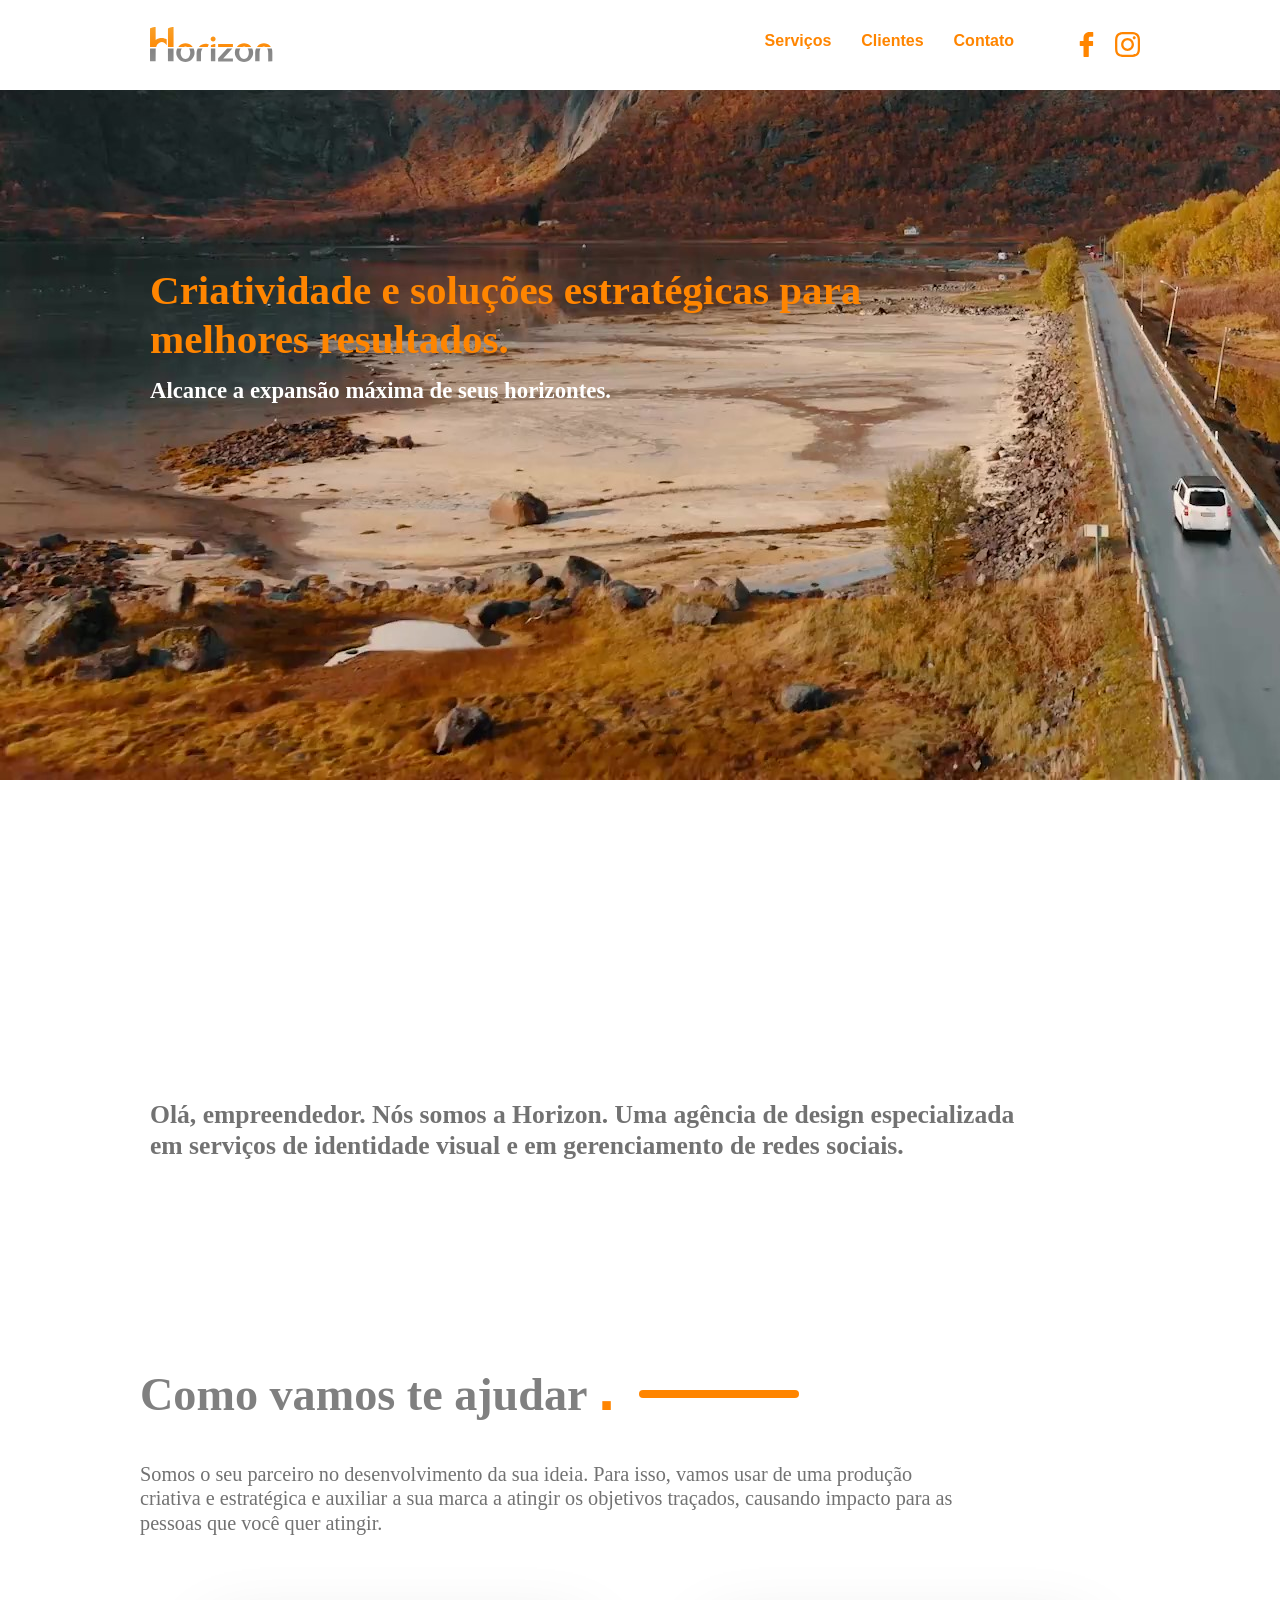
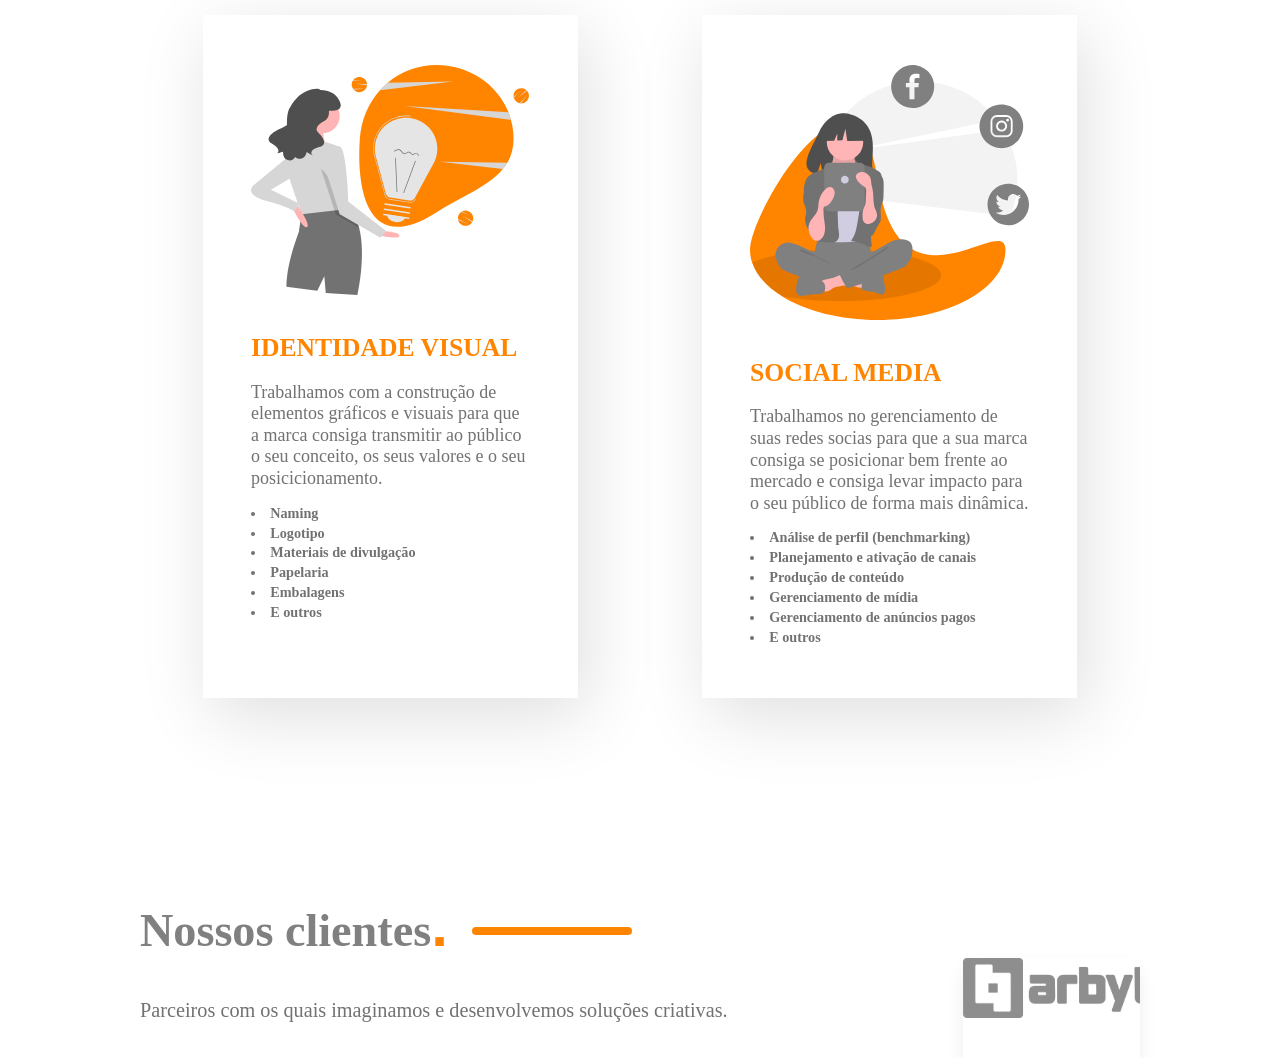
==== index.html @ 9bdf61e2 "Add files via upload" ====
<!DOCTYPE HTML>
<html>
<head>
    
    <meta charset="utf-8">
    <meta name="description" content="Agência de design com especialidade em desenvolvimento de identidade visual e gerenciamento de redes sociais.">
    <meta name="keywords" content="Agência, Design, Identidade Visual, Redes sociais, Social media, Logotipo, Artes, Cartão de visita">
    <meta name="author" content="Marco Mendes">
    <meta name="viewport" content="width=device-width, initial-scale=1.0">
    <meta http-equiv="X-UA-Compatible" content="IE=edge">
    
    <!--Meta geral-->
    <title>Agência Horizon - Criatividade e soluções estratégicas para melhores resultados.</title>

    <!--Favicon-->
    <link rel="shortcut icon" href="">

    <!--Fonts-->
    <link href="<link href="https://fonts.googleapis.com/css?family=Open+Sans:300,300i,400,400i,600,600i,700,700i,800,800i&display=swap" rel="stylesheet">
    
    <!--CSS-->
    <link rel="stylesheet" href="css/normalize.css">
    <link rel="stylesheet" href="css/reset.css">
    <link rel="stylesheet" href="css/grid1000.css">
    <link rel="stylesheet" href="css/style.css">
    <link rel="stylesheet" href="css/slider.css">
    

</head>

<body>

    <!--Navbar-->
    <header class="menu" id="navbar">
            <div class="container container-menu">
                <div class="logo">
                    <a href="/">
                        <img src="img/logos-horizon/logo-horizon.svg" alt="Horizon">
                    </a>
                </div>
                <span class="mobile-btn"></span>

                <nav class="menu-nav mobile-menu">
                    <ul class="menu-links">
                        <li><a href="#services">Serviços</a></li>
                        <li><a href="#clients">Clientes</a></li>
                        <li><a href="#contact">Contato</a></li>
                        <div class="social-icons">
                            <ul>
                                <a href="https://www.facebook.com/horizonartdesign/"><img src="img/icons/fb-icon.svg"></a></li>
                                <a class ="icon-insta" href="https://www.instagram.com/somoshorizon/"><img src="img/icons/insta-icon.svg"></a></li>
                            </ul>
                        </div>
                    </ul>
                </nav>
            </div>

    </header>
   
    <div class ="section-intro" id="intro">
        <video id="bg-video" poster="img/road_Moment.jpg" autoplay muted loop>
            <source src="img/road.mp4" type="video/mp4">
        </video>

        <section class="container">
            <div class="chamada grid-10" id="slogan">
                <h1>Criatividade e soluções estratégicas para melhores resultados.</h1>
                <p>Alcance a expansão máxima de seus horizontes.</p>
            </div>
            
        </section>
    </div>

    <div class ="section-nos" id="sobrenos">
        <section class="quem-somos container">
            <div class="text-nos grid-11">
            <p>Olá, empreendedor. Nós somos a Horizon. Uma agência de design especializada em serviços de identidade visual e em  gerenciamento de redes sociais.</p>
            </div>
        </section>
    </div>

    <div class="section-services" id="services">
        <section class="our-services container">
            <div class="title-section">
                <h2> Como vamos te ajudar <span class="dot-title">.</span></h2>
                <div class=title-retangle></div>
            </div>
            
            <p class="p-section grid-10">Somos o seu parceiro no desenvolvimento da sua ideia. Para isso, vamos usar de uma produção criativa e estratégica e auxiliar a sua marca a atingir os objetivos traçados, causando impacto para as pessoas que você quer atingir.</p>
            
            <div class="show-services">
                <div class="cards-services">
                    <div class="card-service">
                        <img src="img/ilustrations/idvisual.svg">
                        <h3 class="title-card">IDENTIDADE VISUAL</h3>
                        <p class="p-card">Trabalhamos com a construção de elementos gráficos e visuais para que a marca consiga transmitir ao público o seu conceito, os seus valores e o seu posicicionamento.</p>
                        <ul class="list-card">
                            <li>Naming</li>
                            <li>Logotipo</li>
                            <li>Materiais de divulgação</li>
                            <li>Papelaria</li>
                            <li>Embalagens</li>
                            <li>E outros</li>
                        </ul>
                    </div>

                    <div class="card-service card2">
                        <img src="img/ilustrations/socialmedia.svg">
                        <h3 class="title-card">SOCIAL MEDIA</h3>
                        <p class="p-card">Trabalhamos no gerenciamento de suas redes socias para que a sua marca consiga se posicionar bem frente ao mercado e consiga levar impacto para o seu público de forma mais dinâmica.</p>
                        <ul class="list-card">
                            <li>Análise de perfil (benchmarking)</li>
                            <li>Planejamento e ativação de canais</li>
                            <li>Produção de conteúdo</li>
                            <li>Gerenciamento de mídia</li>
                            <li>Gerenciamento de anúncios pagos</li>
                            <li>E outros</li>
                        </ul>
                    </div>
                </div>
            </div>

        </section>
    </div>

    <div class="section-clients" id="clients">
        <section class="our-clients container">
            <div class="title-section">
                <h2>Nossos clientes<span class="dot-title">.</span></h2>
                <div class=title-retangle></div>
            </div>
            
            <p class="p-section grid-10">Parceiros com os quais imaginamos e desenvolvemos soluções criativas.</p>
            <div class="clients-slider">
                <div class="slider">
                    <div class="slide-track">
                        <div class="slide">
                            <img src="img/logos-clients//Logo-Arbyte-cinza.png" height: 60px width="232.95px" alt="Arbyte" />
                        </div>
                        <div class="slide">
                            <img src="img/logos-clients/movimento-logo.svg" height="60 px" alt="Movimento Impacto" />
                        </div>
                        <div class="slide">
                            <img src="img/logos-clients/logo-japarecords.svg" height="80 px""" alt="Japa Records" />
                        </div>
                        <div class="slide">
                            <img src="img/logos-clients/logo-criatchi.svg" height="60 px" alt="Criatchi Festas" />
                        </div>
                        <div class="slide">
                            <img src="img/logos-clients/logo-cogitare.svg" height="80 px alt="Cogitare Wearing" />
                        </div>
                        <div class="slide">
                            <img src="img/logos-clients/logo-carol.svg" height="60 px" alt="Carol Faiad - Design de Sobrancelhas" />
                        </div>
                    
                    </div>
                </div>
            </div>
        </section>
    </div>


   


    <!-- JavaScript -->
	<script type="text/javascript" src="js/jquery-3.1.1.min.js"></script>
	<script type="text/javascript" src="js/app.js"></script>
	<script type="module" src="js/script.js"></script>
	<!-- JavaScript -->

</body>
</html>
---- css/grid1000.css ----
*, *:before, *:after {
  -webkit-box-sizing: border-box; 
  -moz-box-sizing: border-box; 
  box-sizing: border-box;
}

.container {
	width: 1000px;
	margin: 0 auto;
	padding: 0px;
	position: relative;
}

.container:after, .container:before {
	content: " ";
	display: table;
}

.container:after {
	clear: both;
}

.grid-1, .grid-2, .grid-3, .grid-4, .grid-5, .grid-6, .grid-7, .grid-8, .grid-9, .grid-10, .grid-11, .grid-12, .grid-1-4 {
	float: left;
	margin-left: 10px;
	margin-right: 10px;
}

.grid-1    {width: 63px;}
.grid-2    {width: 146px;}
.grid-3    {width: 230px;}
.grid-4    {width: 313px;}
.grid-5    {width: 396px;}
.grid-6    {width: 480px;}
.grid-7    {width: 563px;}
.grid-8    {width: 646px;}
.grid-9    {width: 730px;}
.grid-10    {width: 813px;}
.grid-11    {width: 896px;}
.grid-12    {width: 980px;}
.grid-1-4    {width: 230px;}

@media only screen and (min-width: 768px) and (max-width: 1000px) {

.container {
	width: 768px;
}

.grid-1    {width: 44px;}
.grid-2    {width: 108px;}
.grid-3    {width: 172px;}
.grid-4    {width: 236px;}
.grid-5    {width: 300px;}
.grid-6    {width: 364px;}
.grid-7    {width: 428px;}
.grid-8    {width: 492px;}
.grid-9    {width: 556px;}
.grid-10    {width: 620px;}
.grid-11    {width: 684px;}
.grid-12    {width: 748px;}
.grid-1-4    {width: 172px;}

}

@media only screen and (max-width: 767px) {
.container {
	width: 300px;
}

.grid-1, .grid-2, .grid-3, .grid-4, .grid-5, .grid-6, .grid-7, .grid-8, .grid-9, .grid-10, .grid-11, .grid-12, .grid-1-4 {
	width: 300px;
	margin: 0 0 20px 0;
	float: none;
}

}
---- css/style.css ----
/* Estilos gerais */

body {
	font-family: 'Open Sans', sans-serif;
}

p {
	font-family: 'Open Sans', sans-serif;
}

a {
	color:#FF8500;
	font-family: 'Open Sans', sans-serif;
}

span {
	font-family: 'Open Sans', sans-serif;
}

h1, h2, h3, h4, h5, h6 {
	font-family: 'Open Sans', sans-serif;
}

img {
	display: block;
	max-width: 100%;
}

/* Estilo do menu */

.menu {
	display: flex;
	position: fixed;
	top:0;
	width: 100%;
	height: 90px;
	padding: 2px 0 3px 0;
	background: #FFF;
	box-shadow: 0px 1px 100px rgba(0, 0, 0, 0.09);
	z-index: 500;
	align-items: center;
	
}

.logo {
	float: left;
	padding: 10px;
	width: 142.55px;
	

}

.container-menu {
	display: flex;
	align-items: center;
}

.menu nav {
	display: inline-flex;
	float: right;
	text-align: right;
	align-items: center;
	margin-left: auto;
	
}

.menu nav .menu-links {
	display: inline-flex;
	flex-wrap: wrap;
	padding: 0px;
	margin: 0px;

}

.menu nav .menu-links li {
	display: inline-block;
	text-align: right;
	margin-left: 30px;
	
}

.menu-links li a {
	font-weight: 600;
	font-size: 16px;
}

.social-icons {
	display: flex;
	align-items: center;
}

.menu nav .social-icons ul {
	display: inline-flex;
	align-items: center;
	text-align: right;
	margin-left: 60px;
}

.social-icons img {
	display: block;
}

.social-icons .icon-insta {
	margin-left: 16px;
}

.section-intro {
	position: relative;
	height: 100vh;
	z-index: -100;
	overflow: hidden;
	
}

#bg-video {
	position: absolute;
	z-index: -1;
	left: 0;
	top: -300px;
	min-width: 100%;
	min-height: 100%;
	width: auto;
	height: auto;
	background-size: cover;
}


#slogan {
	position: absolute;
	top: 266px;;

}



.chamada h1 {
	font-family: 'Open Sans';
	font-style: normal;
	font-weight: bold;
	font-size: 41.053px;
	line-height: 120%;

	color: #FF8500;
}

.chamada p {
	font-family: 'Open Sans';
	font-style: normal;
	font-weight: bold;
	font-size: 22.781px;
	line-height: 140%;
	padding-top: 10px;

	color: #FFF;
}

.section-nos {
	padding: 200px 0 200px 0;
}
.text-nos p {
	font-family: 'Open Sans';
	font-style: normal;
	font-weight: 600;
	font-size: 25.629px;
	line-height: 120%;
	color: #727272;
}

.section-services {
	padding-bottom: 200px;
}

.title-section h2 {
	font-family: Open Sans;
	font-style: normal;
	font-weight: 800;
	font-size: 46.184px;
	line-height: 120%;

	color: #808080;
}

.title-section {
	display: inline-flex;
	align-items: center;
}

.dot-title {
	font-size: 60px;
	color: #FF8500;
}

.title-retangle {
	margin-top: 5px;
	margin-left: 24px;
	width: 160px;
	height: 8px;

	background: #FF8500;
	border-radius: 50px;
}

.p-section {
	font-family: Open Sans;
	font-style: normal;
	font-weight: normal;
	font-size: 20.25px;
	line-height: 120%;
	padding: 40px 0 0 0 !important;
	margin-left: 0!important;

	color: #727272;

}

.show-services {
	width: 100%;
	display: inline-flex;
	justify-content: center;
}

.cards-services {
	display: inline-flex;
	padding-top: 80px;
	justify-content: center;
}

.card-service {
	display: flex;
	flex-direction: column;
	width: 375px;
	padding: 50px 48px;
	background-color: #FFF;
	box-shadow: 8px 18px 67px rgba(0, 0, 0, 0.13);

}

.card2 {
	margin-left: 124px;
}

.card-idvisual img {
	align-self: center;
}

.title-card {
	padding-top: 38px;
	font-family: 'Open Sans';
	font-style: normal;
	font-weight: 800;
	font-size: 25.629px;
	line-height: 120%;

	color:#FF8500;
}

.p-card {
	padding-top: 18px;
	font-family: Open Sans;
	font-style: normal;
	font-weight: normal;
	font-size: 18px;
	line-height: 120%;

	color: #727272;
}

.list-card {
	padding-top: 14px;
	list-style-position: inside;;
	font-family: Open Sans;
	font-style: normal;
	font-weight: 600;
	font-size: 14.222px;
	line-height: 140%;
	list-style-type: disc;

	color: #727272;
}

@media only screen and (max-width: 1000px) {
	
	.mobile-btn {
		color: #FF8500;
		width: 30px;
		height: 30px;
		border-top: 4px solid;
		margin: 16px 10px 10px 0;
		float: right;
		position: relative;
		cursor: pointer;
		-webkit-backface-visibility: hidden;
		margin-left: auto;
	}

	.mobile-btn::after, .mobile-btn::before {
		content: '';
		display: block;
		height: 4px;
		margin-top: 6px;
		background: currentColor;
		position: relative;
		transition: transform .2s ease;
	}

	.mobile-btn.active {
		border-top-color: transparent;
	}

	.mobile-btn.active::after {
		margin-top: 0px;
		top: 2px;
		transform: rotate(45deg);
	}

	.mobile-btn.active::before {
		margin-top: 0px;
		top: 6px;
		transform: rotate(135deg);
	}


	.menu-nav.mobile-menu {
		position: fixed;
		display: flex;
		flex-direction: column;
		align-items: center;
		justify-content: center;
		background: #FFF;
		padding: 40px 40px 0 40px;
		top: 91px;
		right: 0px;
		opacity: 0;
		visibility: hidden;
		transform: translate3d(60px, 0px, 0px);
		transition: .3s;
		height: 100vh;
		width: 100%;
		
		
	}

	.menu-nav.mobile-menu.active {
		opacity: 1;
		visibility: visible;
		transform: translate3d(0px, 0px, 0px);
	}

	.menu-nav.mobile-menu li {
		display: block;
		margin: 0 0 30px 0;
	}

	.menu-nav.mobile-menu li a {
		width: 100%;
		text-align: center;
		color: #FF8500;
	}

	.social-icons {
		display: block;
		align-items: center;
	}

	.menu nav .menu-links {
		display: flex;
		flex-direction: column;
		padding: 0px;
		margin: 0px;
		padding-bottom: 200px;
	}

	.menu nav .social-icons ul {
		text-align: center;
		margin-left: 0px !important;
	}

	.menu nav .menu-links li {
		margin-left: 0px !important;
	}
---- css/slider.css ----
.clients-slider {
	align-items: center;
	background: #E3E3E3;
	display: flex;
	justify-content: center;
}

@mixin white-gradient {
	background: linear-gradient(to right,  rgba(255,255,255,1) 0%,rgba(255,255,255,0) 100%);
}

$animationSpeed: 40s;

@keyframes scroll {
	0% { transform: translateX(0); }
	100% { transform: translateX(calc(-250px * 7))}
}


.slider {
	background: white;
	box-shadow: 0 10px 20px -5px rgba(0, 0, 0, .125);
	height: 100px;
	margin: auto;
	overflow:hidden;
	position: relative;
	width: 1000px;
	
	&::before,
	&::after {
		@include white-gradient;
		content: "";
		height: 100px;
		position: absolute;
		width: 200px;
		z-index: 2;
	}
	
	&::after {
		right: 0;
		top: 0;
		transform: rotateZ(180deg);
	}

	&::before {
		left: 0;
		top: 0;
	}
	
	.slide-track {
		animation: scroll $animationSpeed linear infinite;
		display: flex;
		width: calc(250px * 14);
	}
	
	.slide {
		height: 100px;
		width: 250px;
	}
}
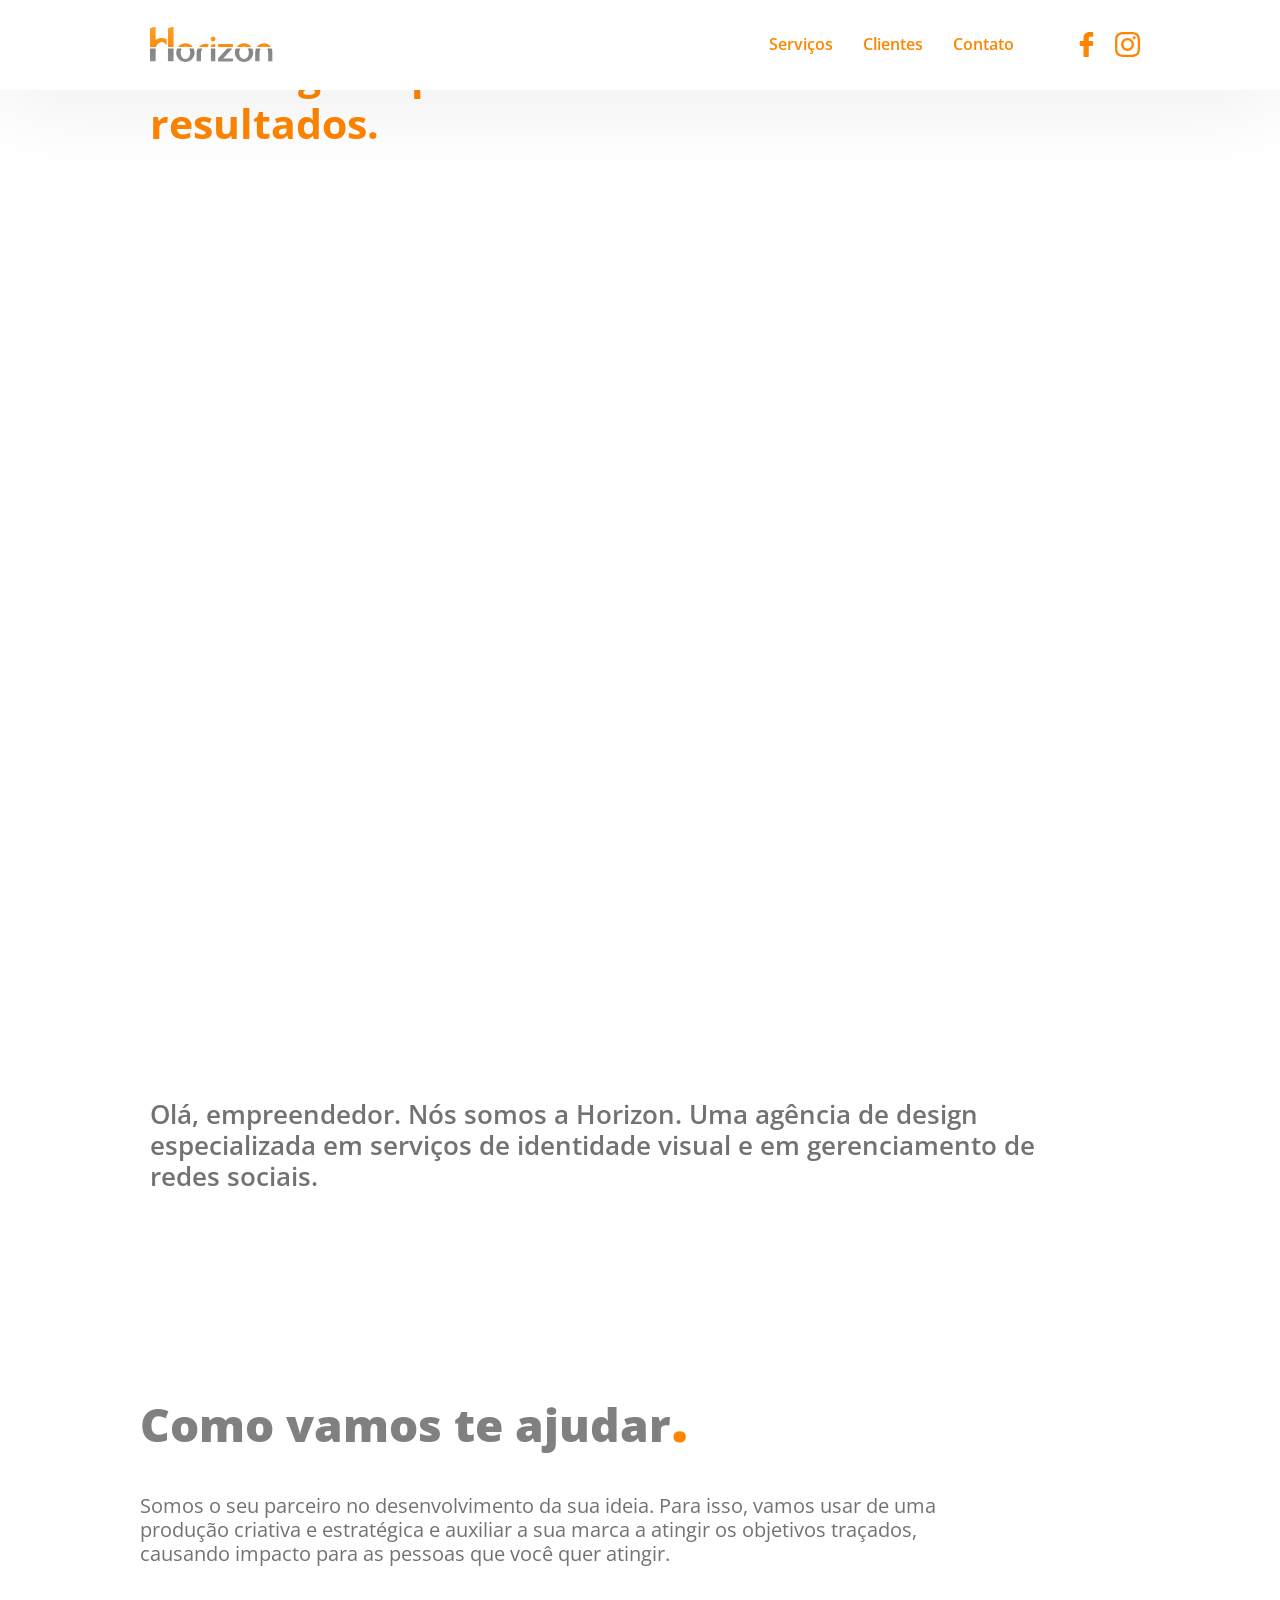
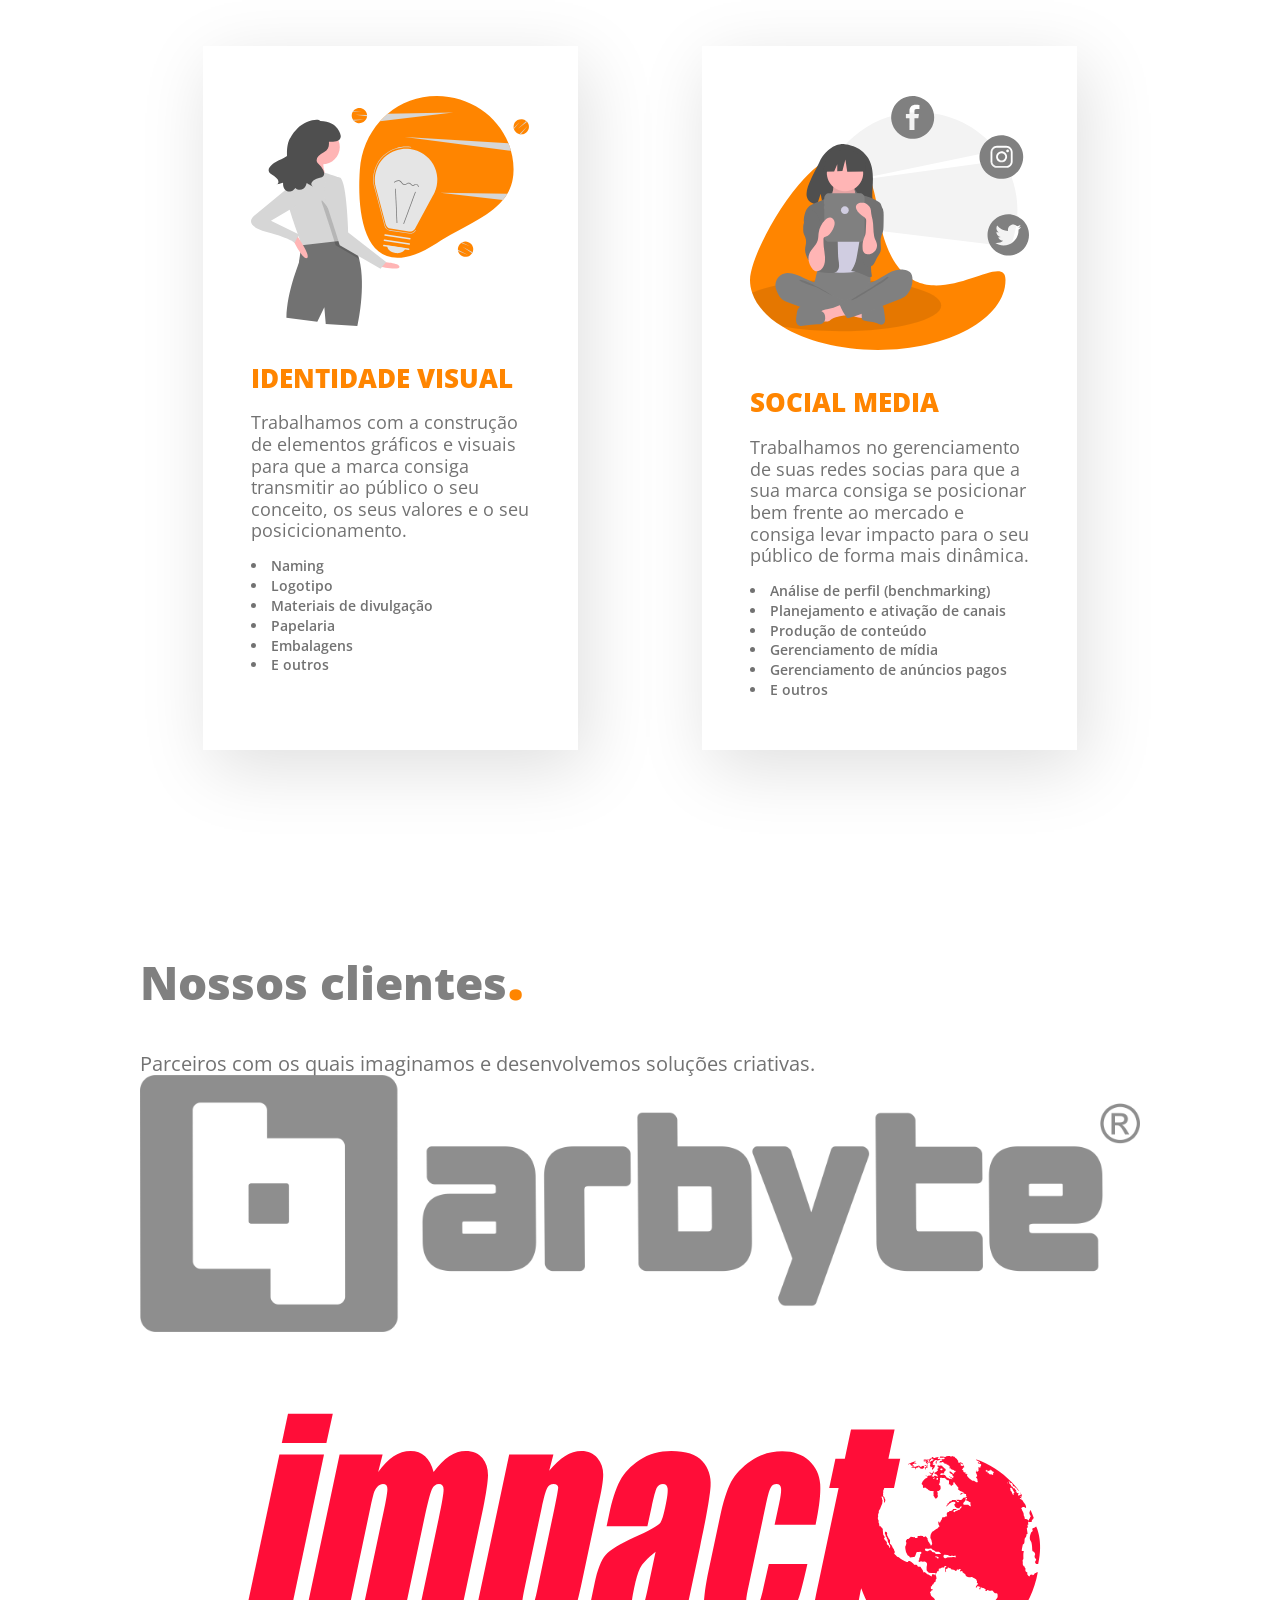
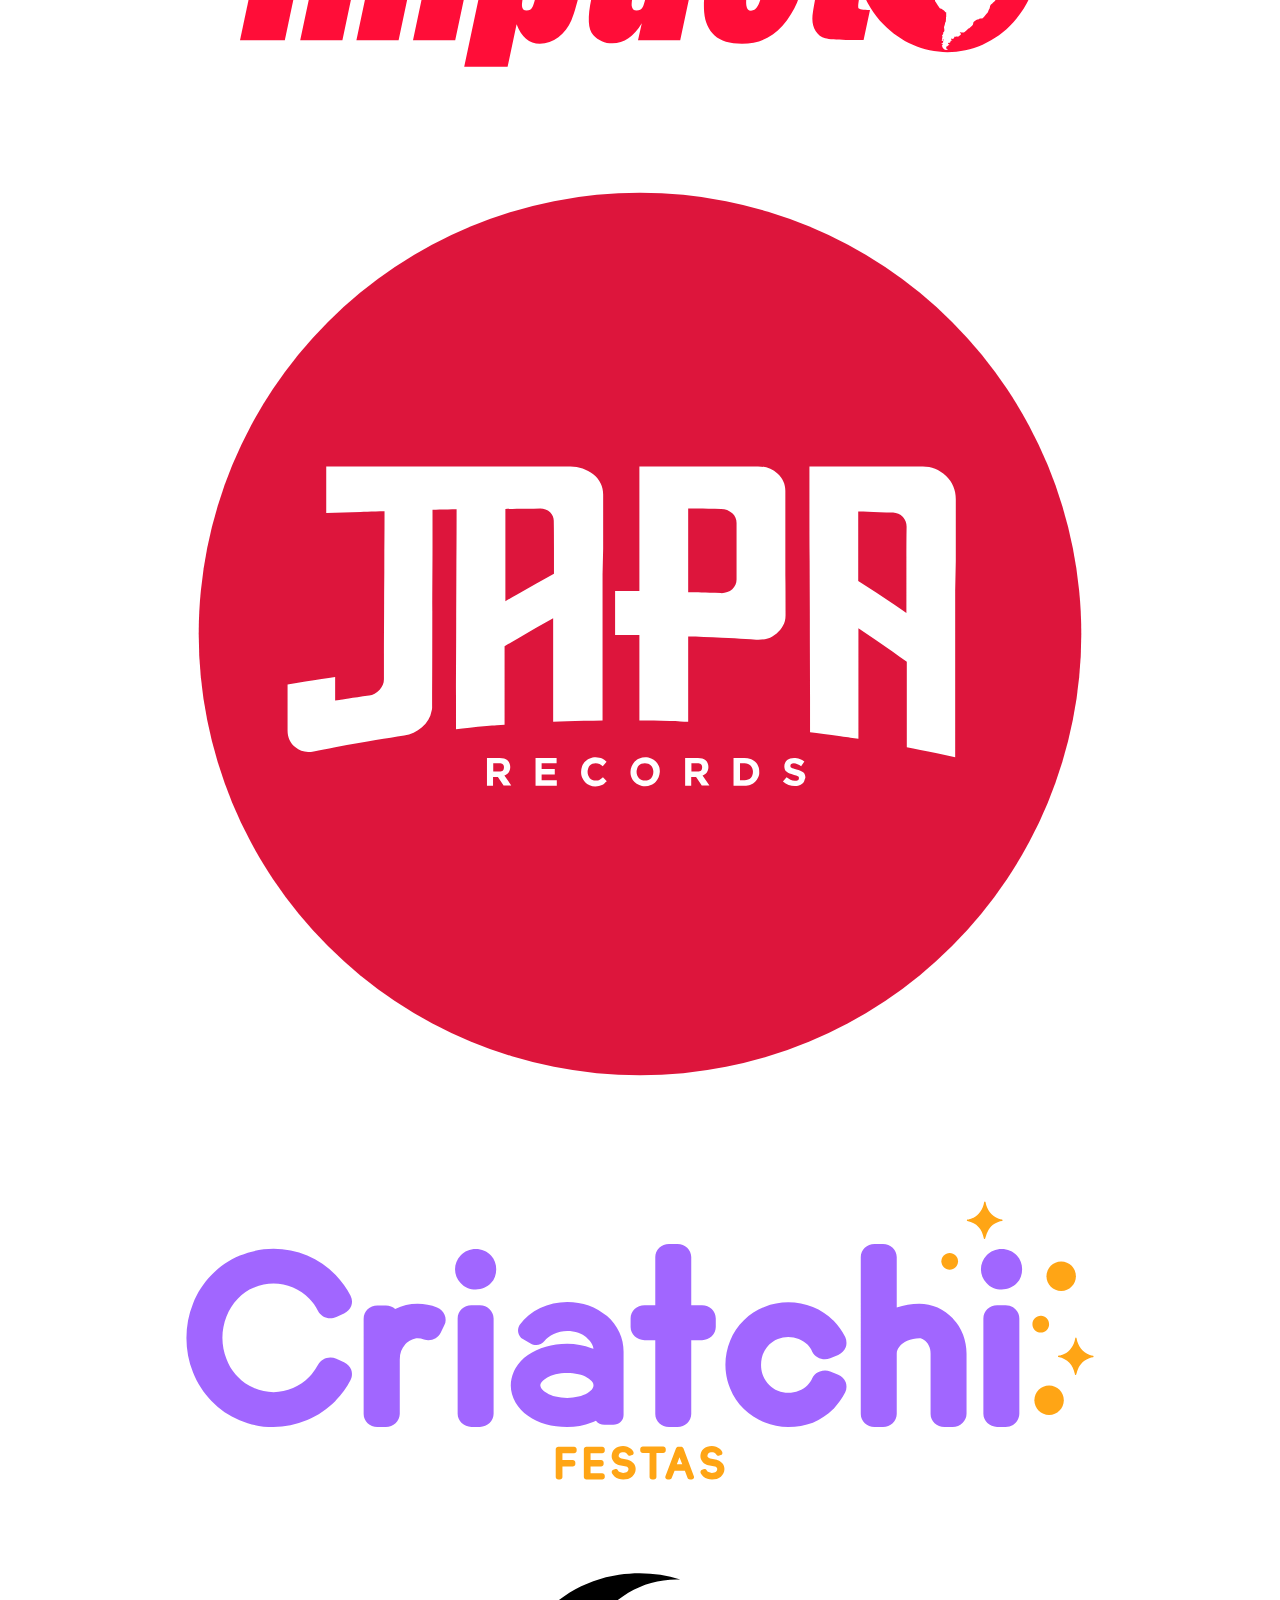
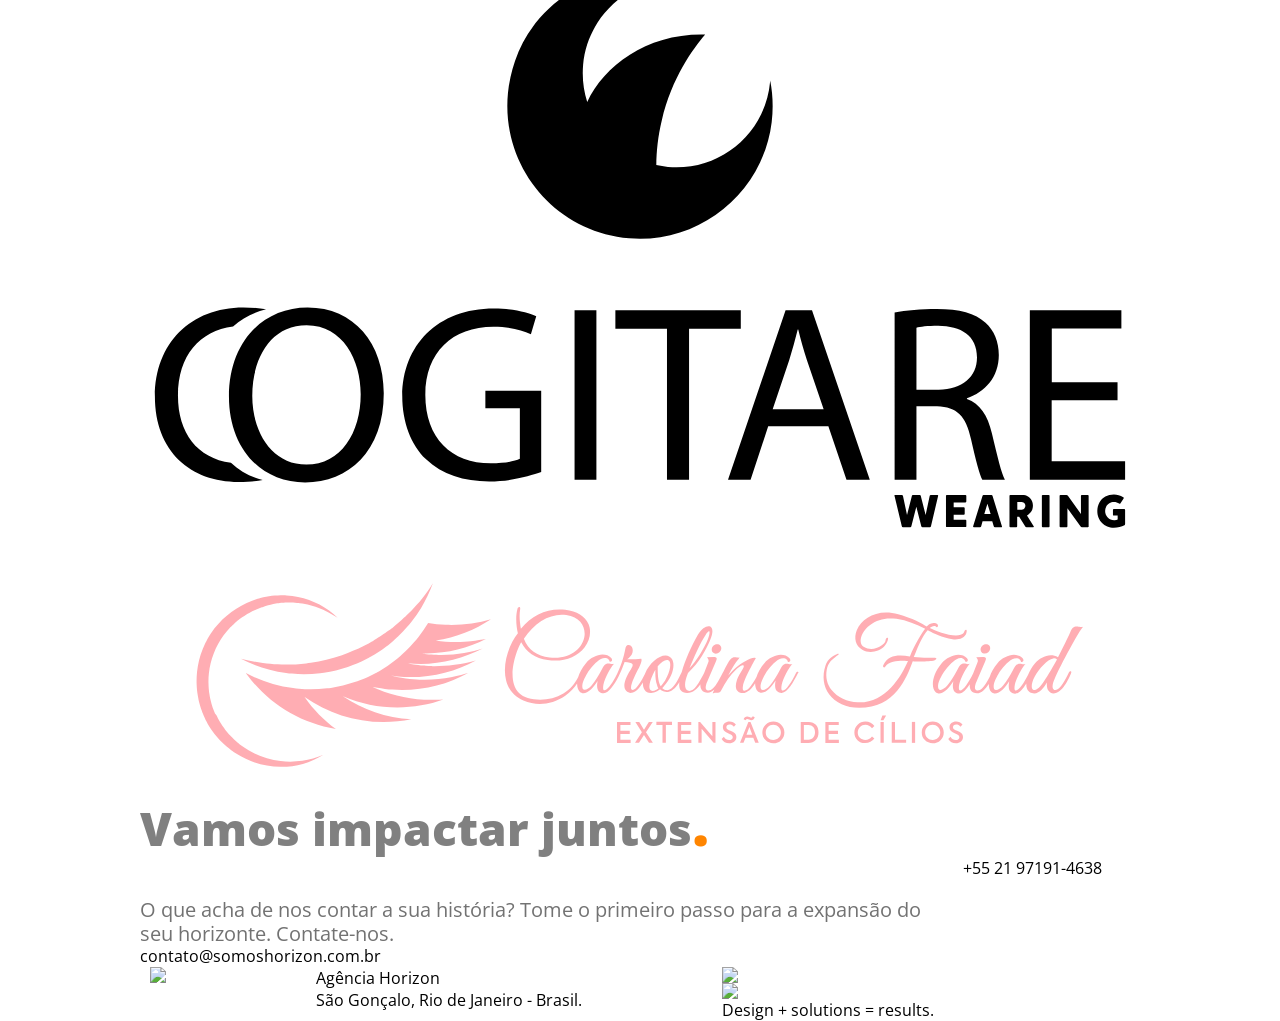
==== commit 438b6555: "Add files via upload" ====
--- a/index.html
+++ b/index.html
@@ -16,7 +16,7 @@
     <link rel="shortcut icon" href="">
 
     <!--Fonts-->
-    <link href="<link href="https://fonts.googleapis.com/css?family=Open+Sans:300,300i,400,400i,600,600i,700,700i,800,800i&display=swap" rel="stylesheet">
+    <link href="https://fonts.googleapis.com/css2?family=Open+Sans:ital,wght@0,300;0,400;0,600;0,700;0,800;1,300;1,400;1,600;1,700;1,800&display=swap" rel="stylesheet">
     
     <!--CSS-->
     <link rel="stylesheet" href="css/normalize.css">
@@ -48,7 +48,7 @@
                         <div class="social-icons">
                             <ul>
                                 <a href="https://www.facebook.com/horizonartdesign/"><img src="img/icons/fb-icon.svg"></a></li>
-                                <a class ="icon-insta" href="https://www.instagram.com/somoshorizon/"><img src="img/icons/insta-icon.svg"></a></li>
+                                <a class="icon-insta" href="https://www.instagram.com/somoshorizon/"><img src="img/icons/insta-icon.svg"></a></li>
                             </ul>
                         </div>
                     </ul>
@@ -58,15 +58,18 @@
     </header>
    
     <div class ="section-intro" id="intro">
-        <video id="bg-video" poster="img/road_Moment.jpg" autoplay muted loop>
-            <source src="img/road.mp4" type="video/mp4">
-        </video>
-
-        <section class="container">
-            <div class="chamada grid-10" id="slogan">
+        <div id="particles-js"></div> 
+
+
+        <section class="cont-intro container">
+            <div class="chamada grid-9">
                 <h1>Criatividade e soluções estratégicas para melhores resultados.</h1>
                 <p>Alcance a expansão máxima de seus horizontes.</p>
             </div>
+
+            <!--<div class="illustration-chamada">
+                <img class="img-chamada" src="img/ilustrations/chamada.svg">
+            </div>-->
             
         </section>
     </div>
@@ -82,8 +85,8 @@
     <div class="section-services" id="services">
         <section class="our-services container">
             <div class="title-section">
-                <h2> Como vamos te ajudar <span class="dot-title">.</span></h2>
-                <div class=title-retangle></div>
+                <h2> Como vamos te ajudar<span class="dot-title">.</span></h2>
+                <div class=title-rectangle></div>
             </div>
             
             <p class="p-section grid-10">Somos o seu parceiro no desenvolvimento da sua ideia. Para isso, vamos usar de uma produção criativa e estratégica e auxiliar a sua marca a atingir os objetivos traçados, causando impacto para as pessoas que você quer atingir.</p>
@@ -119,7 +122,6 @@
                     </div>
                 </div>
             </div>
-
         </section>
     </div>
 
@@ -127,38 +129,83 @@
         <section class="our-clients container">
             <div class="title-section">
                 <h2>Nossos clientes<span class="dot-title">.</span></h2>
-                <div class=title-retangle></div>
+                <div class="title-rectangle"></div>
             </div>
             
             <p class="p-section grid-10">Parceiros com os quais imaginamos e desenvolvemos soluções criativas.</p>
-            <div class="clients-slider">
-                <div class="slider">
-                    <div class="slide-track">
-                        <div class="slide">
-                            <img src="img/logos-clients//Logo-Arbyte-cinza.png" height: 60px width="232.95px" alt="Arbyte" />
-                        </div>
-                        <div class="slide">
-                            <img src="img/logos-clients/movimento-logo.svg" height="60 px" alt="Movimento Impacto" />
-                        </div>
-                        <div class="slide">
-                            <img src="img/logos-clients/logo-japarecords.svg" height="80 px""" alt="Japa Records" />
-                        </div>
-                        <div class="slide">
-                            <img src="img/logos-clients/logo-criatchi.svg" height="60 px" alt="Criatchi Festas" />
-                        </div>
-                        <div class="slide">
-                            <img src="img/logos-clients/logo-cogitare.svg" height="80 px alt="Cogitare Wearing" />
-                        </div>
-                        <div class="slide">
-                            <img src="img/logos-clients/logo-carol.svg" height="60 px" alt="Carol Faiad - Design de Sobrancelhas" />
-                        </div>
-                    
-                    </div>
-                </div>
-            </div>
-        </section>
-    </div>
-
+            <div class="clients-grid">
+                <ul>
+                    <li>
+                        <img class="logo-1" src="img/logos-clients/Logo-Arbyte-cinza.png">
+                    </li>
+                    <li>
+                        <img class="logo-1" src="img/logos-clients/movimento-logo.svg">
+                    </li>
+                    <li>
+                        <img class="logo-2" src="img/logos-clients/logo-japarecords.svg">
+                    </li>
+                    <li>
+                        <img class="logo-1" src="img/logos-clients/logo-criatchi.svg">
+                    </li>
+                    <li>
+                        <img class="logo-2" src="img/logos-clients/logo-cogitare.svg">
+                    </li>
+                    <li>
+                        <img class="logo-1" src="img/logos-clients/logo-carol.svg">
+                    </li>
+                </ul>
+            </div>
+        </section>   
+    </div>
+
+    <div class="section-contact" id="contact">
+        <section class="our-contacts container">
+            <div class="title-section">
+                <h2>Vamos impactar juntos<span class="dot-title">.</span></h2>
+                <div class="title-rectangle"></div>
+            </div>
+            
+            <p class="p-section grid-10">O que acha de nos contar a sua história? Tome o primeiro passo para a expansão do seu horizonte. Contate-nos.</p>
+            <div class="infos-contact">
+                <div class="line-contact">
+                    <div class="contact-rectangle"></div>
+                    <p class="text-contact text-telephone">+55 21 97191-4638</p>
+                </div>
+                <div class="line-contact">
+                    <div class="contact-rectangle"></div>
+                    <p class="text-contact text-email">contato@somoshorizon.com.br</p>
+                </div>
+            </div>
+        </section>
+    </div>
+
+    <footer class="footer-bg">
+        <section class="cont-footer container">
+
+            <div class="logo-footer grid-2">
+                <img src="img/logos-horizon/icon-hrz.svg">
+            </div>
+            <div class="empresa-infos grid-5">
+                <h5 class="nome-horizon">Agência Horizon</h5>
+                <h6 class="address-horizon">São Gonçalo, Rio de Janeiro - Brasil.</h6>                
+            </div>
+            <div class="social-slogan">
+                <div class="ft-socialicons">
+                    <ul class="icons-ft">
+                        <li>
+                            <a class="ft-fb"><img src="img/icons/ft-fb-icon.svg"></a>
+                        </li>
+                        <li>
+                            <a class="ft-insta"><img src="img/icons/ft-insta-icon.svg"></a>
+                        </li>
+                    </ul>
+                </div>
+                <h5 class="ft-slogan">Design + solutions = results.</h5>
+            </div>
+
+        </section>
+
+    </footer>
 
    
 
@@ -166,8 +213,13 @@
     <!-- JavaScript -->
 	<script type="text/javascript" src="js/jquery-3.1.1.min.js"></script>
 	<script type="text/javascript" src="js/app.js"></script>
-	<script type="module" src="js/script.js"></script>
-	<!-- JavaScript -->
+    <script type="module" src="js/script.js"></script>
+    <!-- JavaScript -->
+
+    <!-- JS Particles -->
+    <script src="js/particles.js"></script>
+    <script src="js/particleapp.js"></script>
+ 
 
 </body>
 </html>
--- a/css/style.css
+++ b/css/style.css
@@ -66,6 +66,7 @@
 
 .menu nav .menu-links {
 	display: inline-flex;
+	align-items: center;
 	flex-wrap: wrap;
 	padding: 0px;
 	margin: 0px;
@@ -74,6 +75,7 @@
 
 .menu nav .menu-links li {
 	display: inline-block;
+	align-self: center;
 	text-align: right;
 	margin-left: 30px;
 	
@@ -134,7 +136,7 @@
 
 
 .chamada h1 {
-	font-family: 'Open Sans';
+	font-family: 'Open Sans', sans-serif;;
 	font-style: normal;
 	font-weight: bold;
 	font-size: 41.053px;
@@ -144,7 +146,7 @@
 }
 
 .chamada p {
-	font-family: 'Open Sans';
+	font-family: 'Open Sans', sans-serif;;
 	font-style: normal;
 	font-weight: bold;
 	font-size: 22.781px;
@@ -158,7 +160,7 @@
 	padding: 200px 0 200px 0;
 }
 .text-nos p {
-	font-family: 'Open Sans';
+	font-family: 'Open Sans', sans-serif;;
 	font-style: normal;
 	font-weight: 600;
 	font-size: 25.629px;
@@ -171,7 +173,7 @@
 }
 
 .title-section h2 {
-	font-family: Open Sans;
+	font-family: 'Open Sans', sans-serif;;
 	font-style: normal;
 	font-weight: 800;
 	font-size: 46.184px;
@@ -201,7 +203,7 @@
 }
 
 .p-section {
-	font-family: Open Sans;
+	font-family: 'Open Sans', sans-serif;;
 	font-style: normal;
 	font-weight: normal;
 	font-size: 20.25px;
@@ -245,7 +247,7 @@
 
 .title-card {
 	padding-top: 38px;
-	font-family: 'Open Sans';
+	font-family: 'Open Sans', sans-serif;;
 	font-style: normal;
 	font-weight: 800;
 	font-size: 25.629px;
@@ -256,7 +258,7 @@
 
 .p-card {
 	padding-top: 18px;
-	font-family: Open Sans;
+	font-family: 'Open Sans', sans-serif;;
 	font-style: normal;
 	font-weight: normal;
 	font-size: 18px;
@@ -268,7 +270,7 @@
 .list-card {
 	padding-top: 14px;
 	list-style-position: inside;;
-	font-family: Open Sans;
+	font-family: 'Open Sans', sans-serif;;
 	font-style: normal;
 	font-weight: 600;
 	font-size: 14.222px;
@@ -377,4 +379,4 @@
 
 	.menu nav .menu-links li {
 		margin-left: 0px !important;
-	}+	}
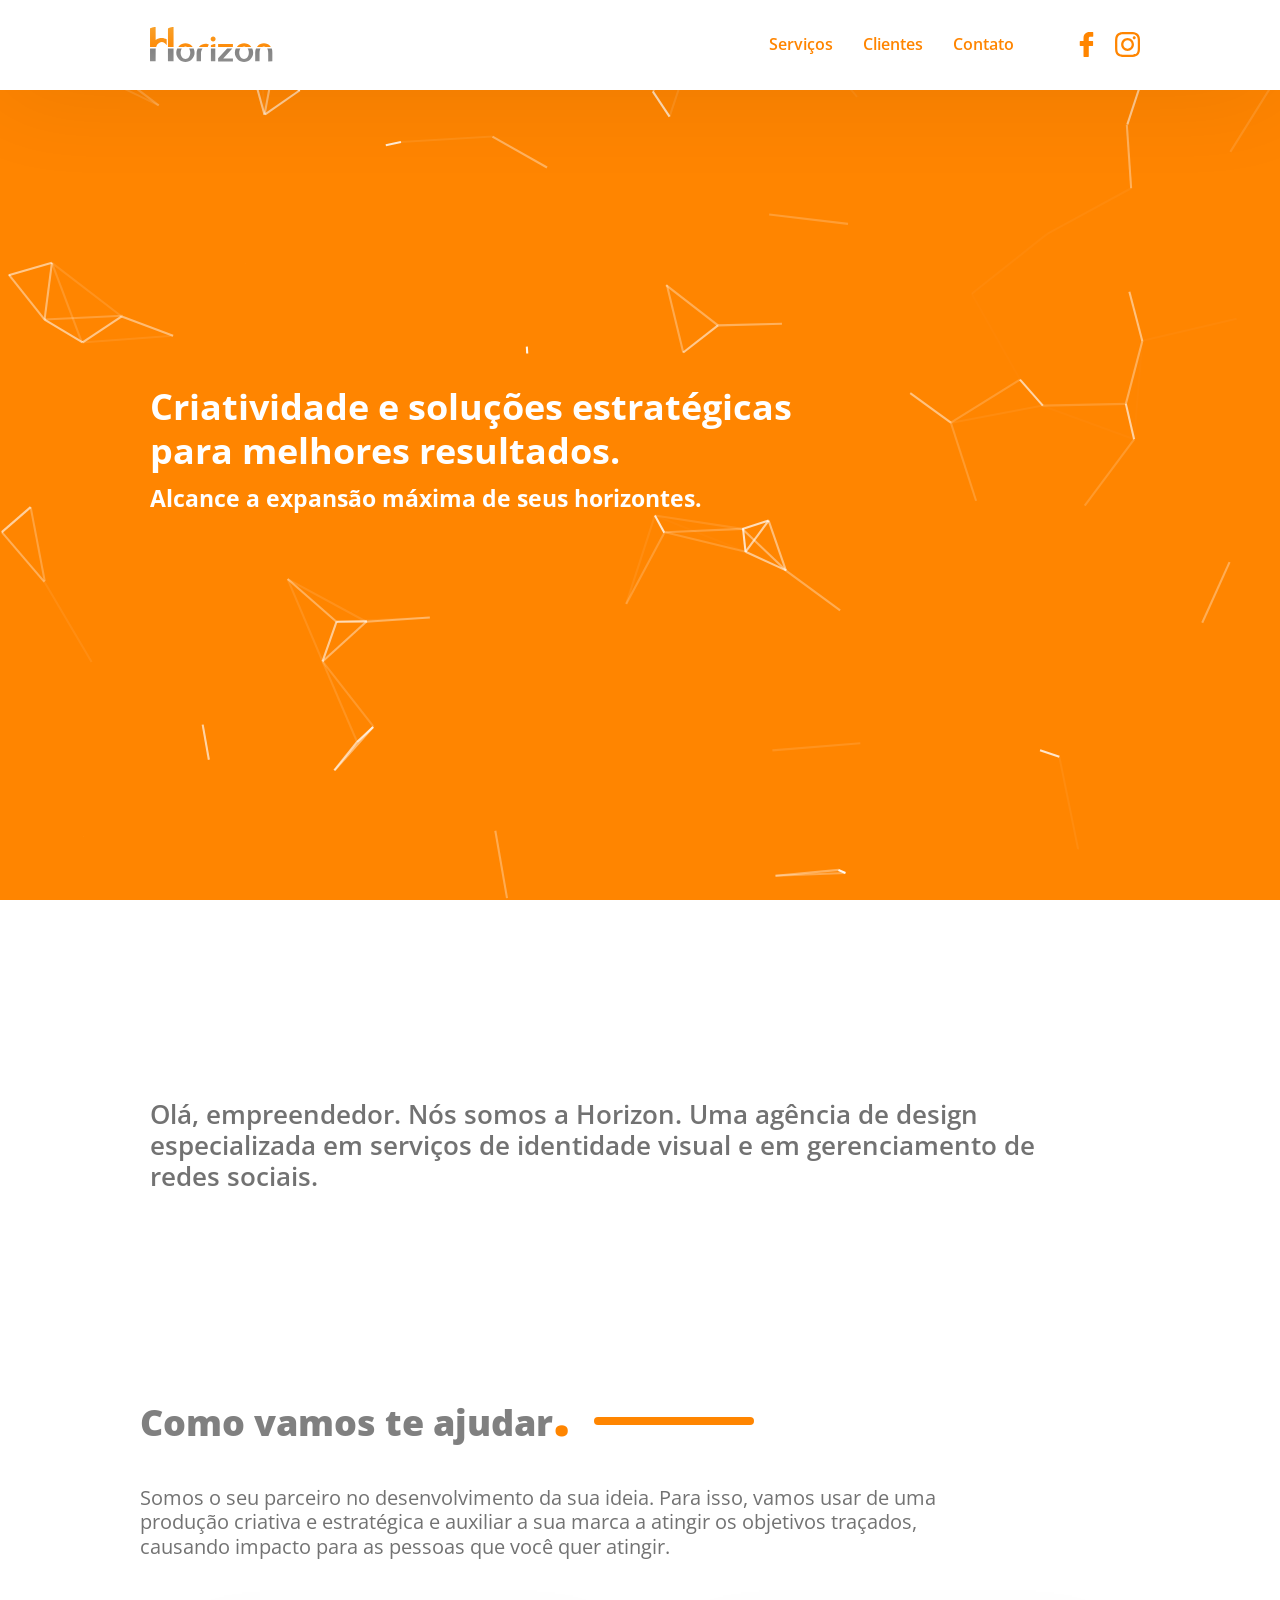
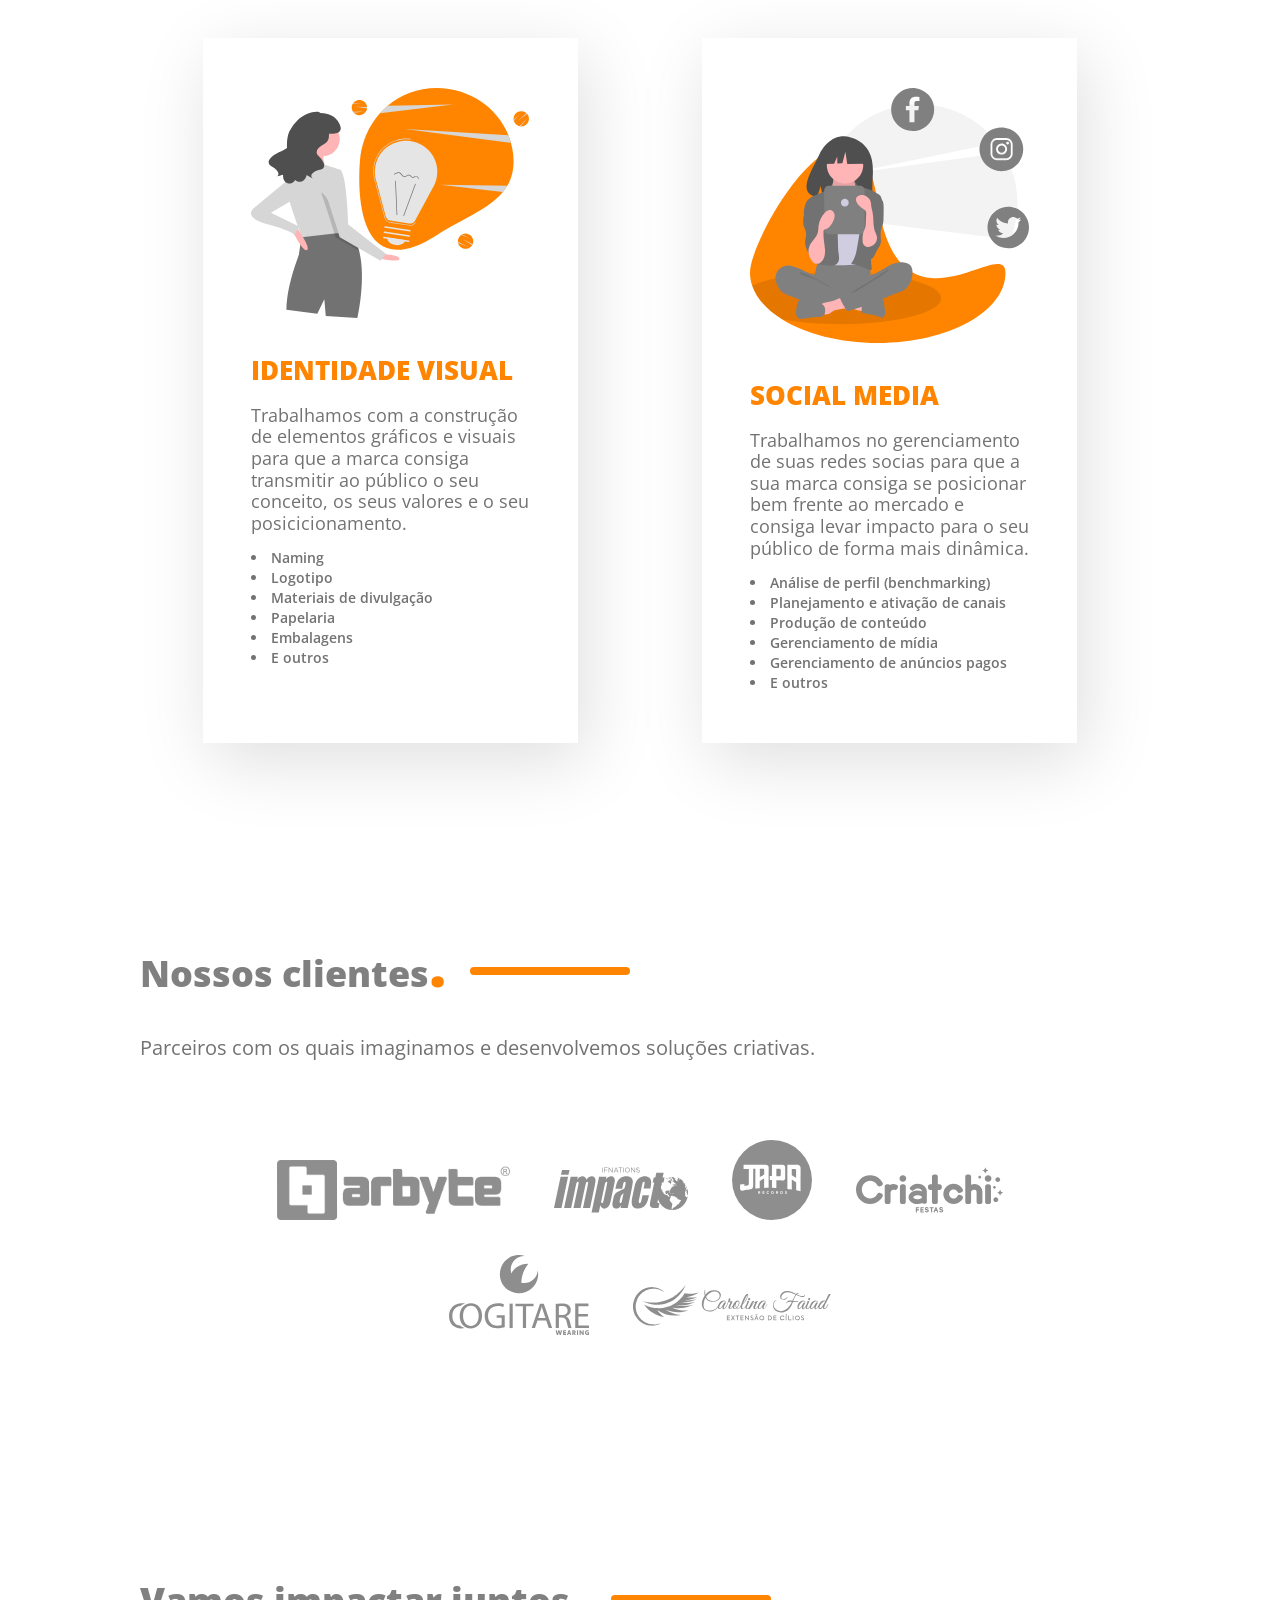
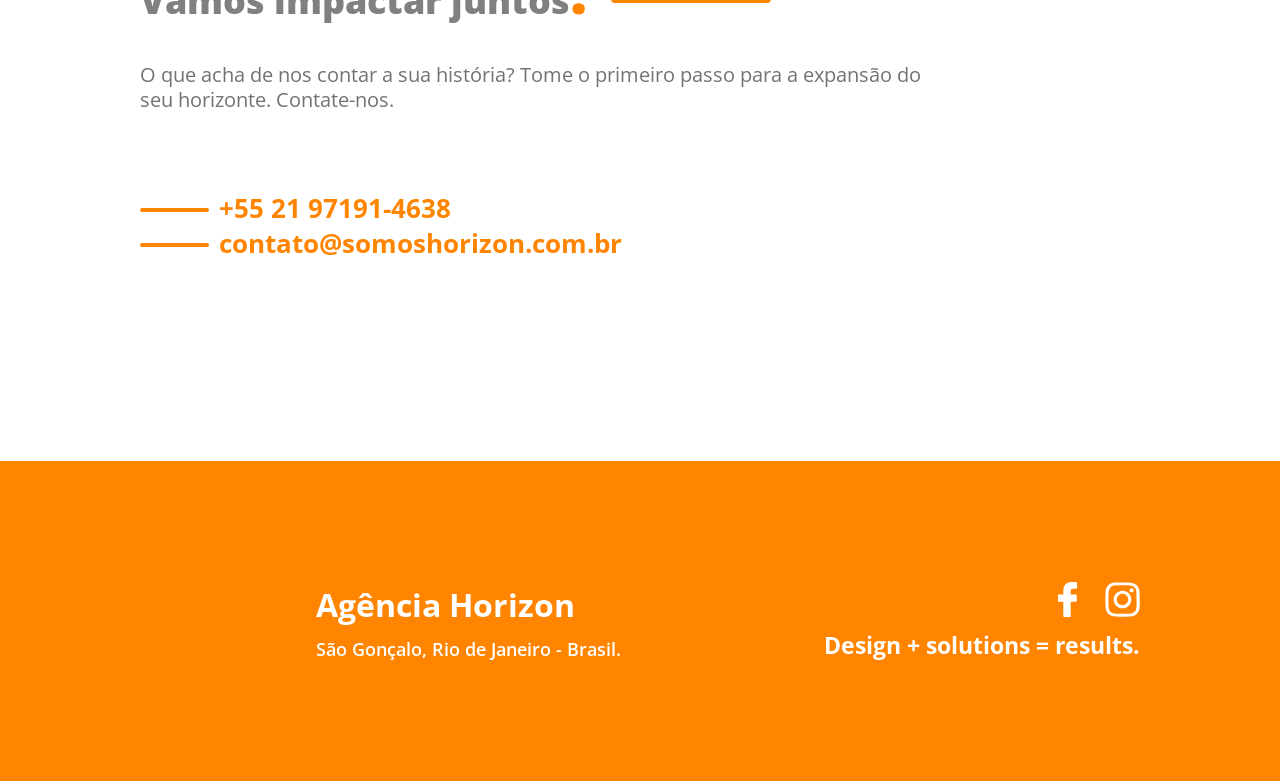
==== commit e5a809b4: "Add files via upload" ====
--- a/index.html
+++ b/index.html
@@ -13,7 +13,7 @@
     <title>Agência Horizon - Criatividade e soluções estratégicas para melhores resultados.</title>
 
     <!--Favicon-->
-    <link rel="shortcut icon" href="">
+    <link rel="shortcut icon" href="img/favicon/favicon.ico">
 
     <!--Fonts-->
     <link href="https://fonts.googleapis.com/css2?family=Open+Sans:ital,wght@0,300;0,400;0,600;0,700;0,800;1,300;1,400;1,600;1,700;1,800&display=swap" rel="stylesheet">
--- a/css/style.css
+++ b/css/style.css
@@ -106,31 +106,31 @@
 	margin-left: 16px;
 }
 
+
 .section-intro {
-	position: relative;
 	height: 100vh;
 	z-index: -100;
 	overflow: hidden;
-	
-}
-
-#bg-video {
-	position: absolute;
+}
+
+#particles-js{
+	position:absolute;
+	width: 100%;
+	height: 100%;
 	z-index: -1;
-	left: 0;
-	top: -300px;
-	min-width: 100%;
-	min-height: 100%;
-	width: auto;
-	height: auto;
+	background-color: #ff8500;
+	background-image: url("");
+	background-repeat: no-repeat;
 	background-size: cover;
-}
-
-
-#slogan {
-	position: absolute;
-	top: 266px;;
-
+	background-position: 50% 50%;
+}
+
+
+
+.cont-intro {
+	height: 100%;
+	display: flex;
+	align-items: center;
 }
 
 
@@ -139,10 +139,9 @@
 	font-family: 'Open Sans', sans-serif;;
 	font-style: normal;
 	font-weight: bold;
-	font-size: 41.053px;
-	line-height: 120%;
-
-	color: #FF8500;
+	font-size: 36.491px;
+	line-height: 120%;
+	color: #fff;
 }
 
 .chamada p {
@@ -152,8 +151,11 @@
 	font-size: 22.781px;
 	line-height: 140%;
 	padding-top: 10px;
-
-	color: #FFF;
+	color: #fff;
+}
+
+.img-chamada {
+	height: 224px;
 }
 
 .section-nos {
@@ -176,7 +178,7 @@
 	font-family: 'Open Sans', sans-serif;;
 	font-style: normal;
 	font-weight: 800;
-	font-size: 46.184px;
+	font-size: 36.491px;
 	line-height: 120%;
 
 	color: #808080;
@@ -192,7 +194,7 @@
 	color: #FF8500;
 }
 
-.title-retangle {
+.title-rectangle {
 	margin-top: 5px;
 	margin-left: 24px;
 	width: 160px;
@@ -279,6 +281,124 @@
 
 	color: #727272;
 }
+
+.our-clients {
+	padding-bottom: 200px;
+}
+
+.logo-1 {
+	height: 60px;
+}
+
+.logo-2 {
+	height: 80px;
+}
+
+.clients-grid {
+	display: flex;
+	padding: 80px 100px 0 100px;
+	text-align: center;
+}
+
+.clients-grid li {
+	display: inline-block;
+	padding: 0 20px;
+	padding-bottom: 30px;
+}
+
+.our-contacts {
+	padding-bottom: 200px;
+}
+
+.infos-contact {
+	display: inline-block;
+	padding-top: 80px;
+}
+
+.line-contact {
+	display: flex;
+	align-items: center;
+}
+
+.contact-rectangle {
+	width:69px;
+	height: 4px;
+	margin-top: 2px;
+	margin-right: 10px;
+	background: #FF8500;
+	border-radius: 50px;
+}
+
+.text-contact {
+	font-family: 'Open Sans', sans-serif;
+	font-style: normal;
+	font-weight: bold;
+	font-size: 25.629px;
+
+	color: #FF8500;
+}
+
+.footer-bg {
+	width: 100%;
+	height: 320px;
+	background: #FF8500;
+}
+
+.cont-footer {
+	height: 100%;
+	display: flex;
+	align-items: center;
+}
+
+.nome-horizon {
+	font-family: 'Open Sans', sans-serif;
+	font-style: normal;
+	font-weight: bold;
+	font-size: 32.437px;
+	color: #FFFFFF;
+}
+
+.address-horizon {
+	padding-top: 10px;
+	font-family: 'Open Sans', sans-serif;
+	font-style: normal;
+	font-weight: 600;
+	font-size: 18px;
+	color: #FFFFFF;
+}
+
+.social-slogan {
+	margin-left: auto;
+	text-align: right;
+}
+
+.ft-socialicons {
+	display: inline-flex;
+	text-align: right;
+	align-items: center;
+}
+
+.ft-socialicons li{
+	display: inline-block;
+	margin-left: 16px;
+}
+
+.ft-socialicons img{
+	height: 35px;
+}
+
+
+.ft-slogan {
+	padding-top: 10px;
+	font-family: 'Open Sans', sans-serif;
+	font-style: normal;
+	font-weight: bold;
+	font-size: 22.781px;
+	line-height: 120%;
+	color: #FFFFFF;
+}
+
+
 
 @media only screen and (max-width: 1000px) {
 	
@@ -379,4 +499,4 @@
 
 	.menu nav .menu-links li {
 		margin-left: 0px !important;
-	}
+	}
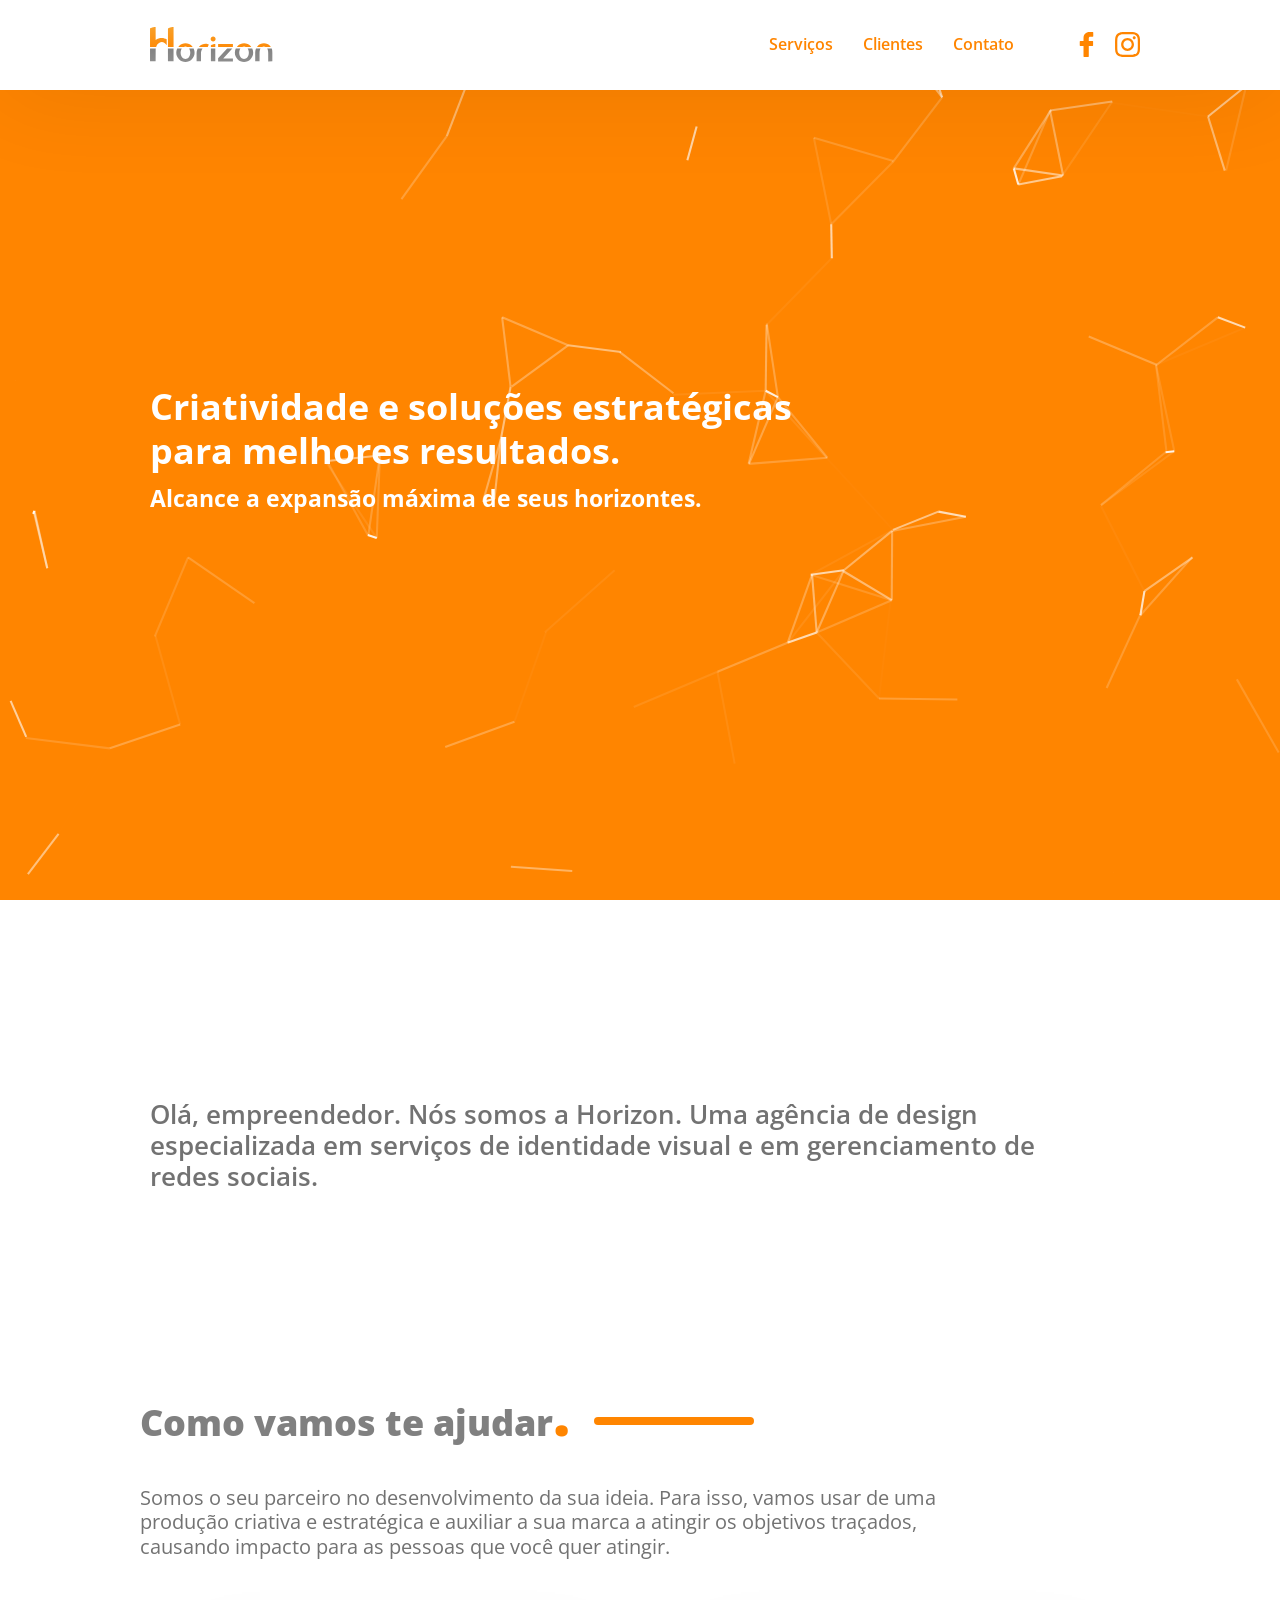
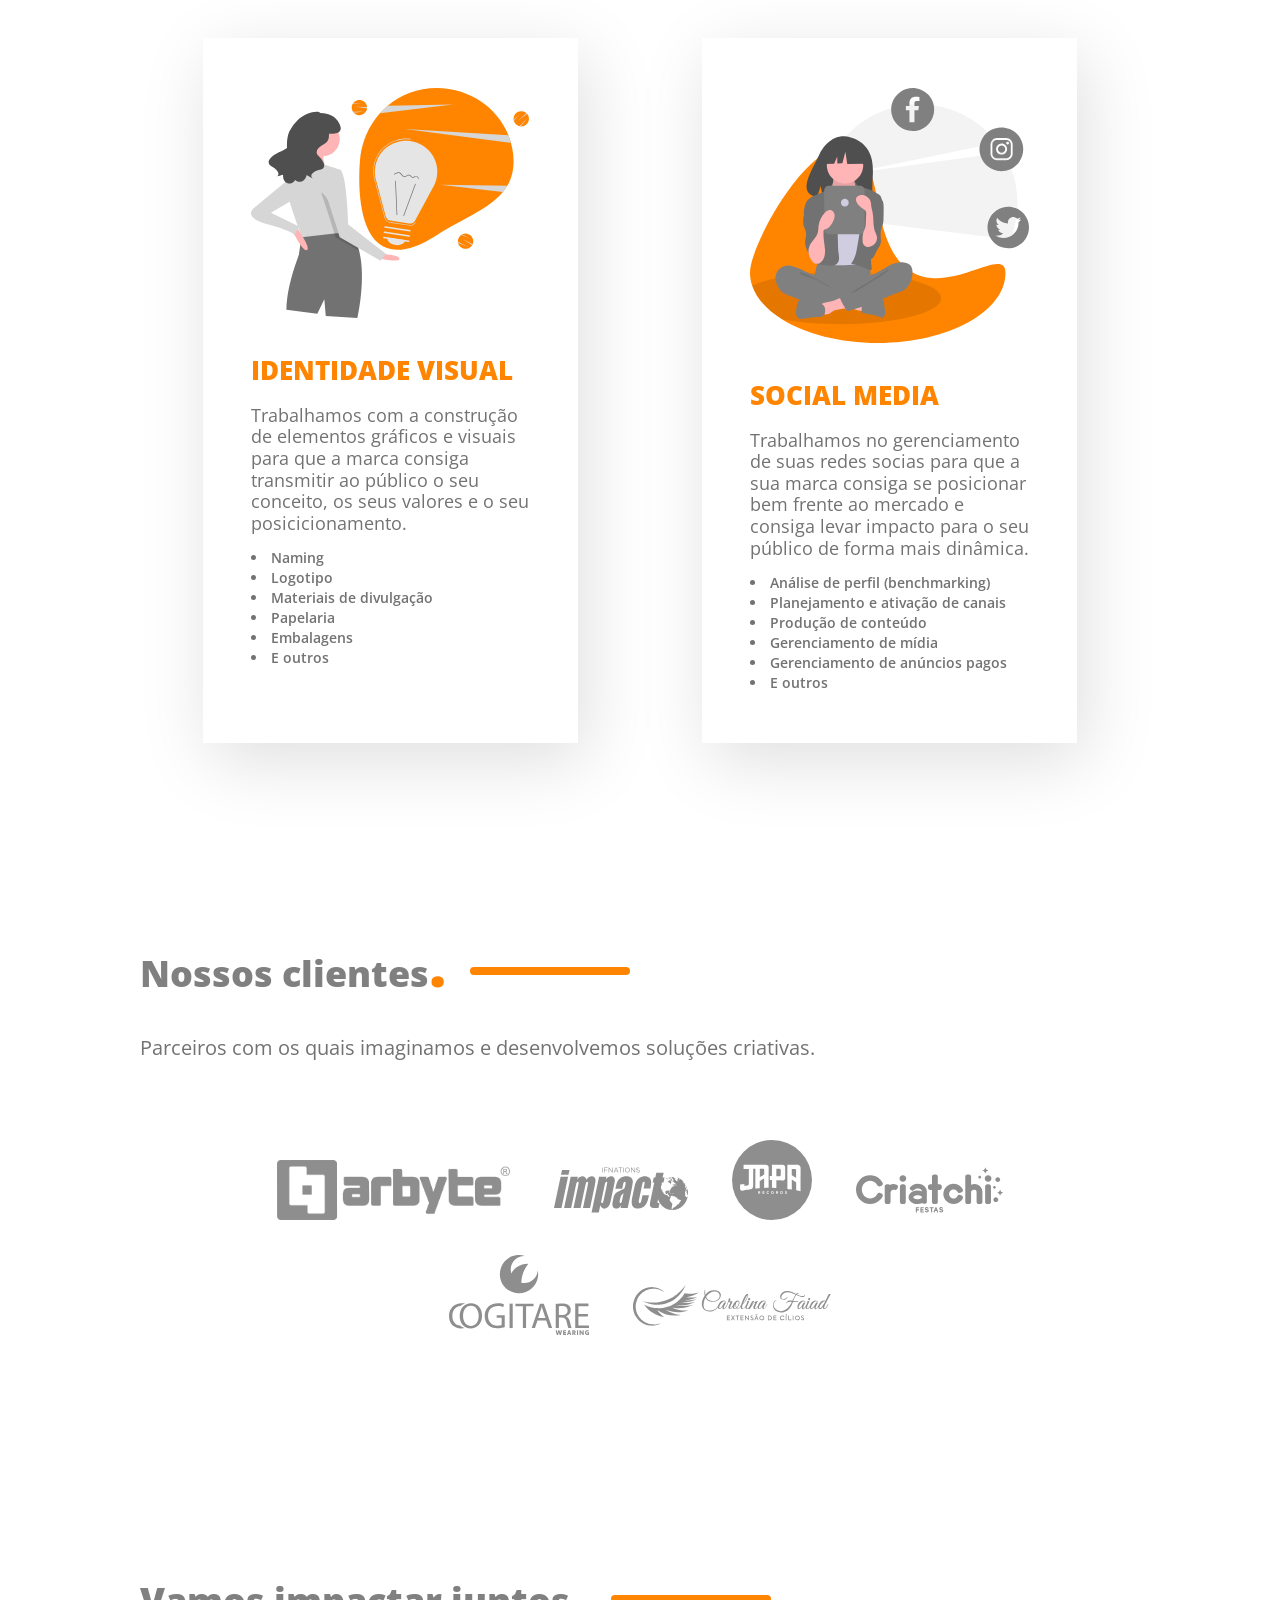
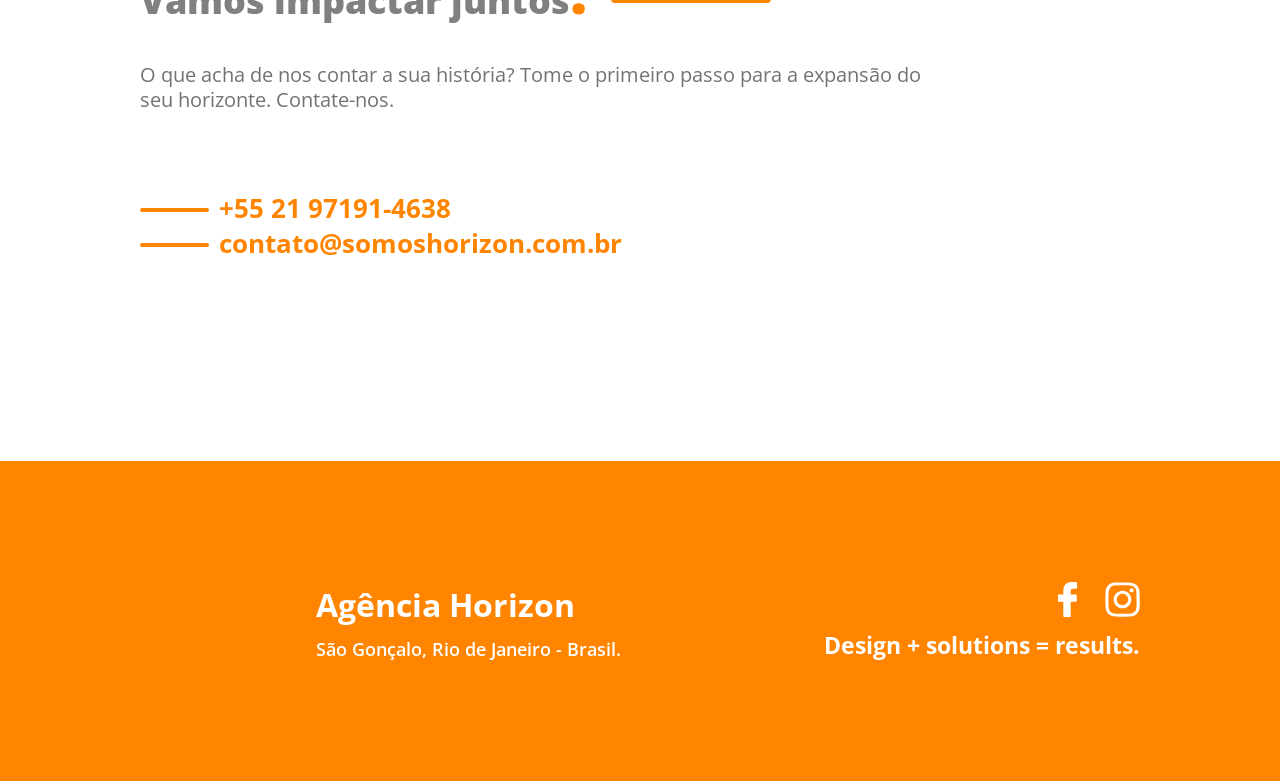
==== commit 65557a94: "Add files via upload" ====
--- a/index.html
+++ b/index.html
@@ -47,8 +47,8 @@
                         <li><a href="#contact">Contato</a></li>
                         <div class="social-icons">
                             <ul>
-                                <a href="https://www.facebook.com/horizonartdesign/"><img src="img/icons/fb-icon.svg"></a></li>
-                                <a class="icon-insta" href="https://www.instagram.com/somoshorizon/"><img src="img/icons/insta-icon.svg"></a></li>
+                                <a href="https://www.facebook.com/horizonartdesign/" target="_blank"><img src="img/icons/fb-icon.svg"></a></li>
+                                <a class="icon-insta" href="https://www.instagram.com/somoshorizon/" target="_blank"><img src="img/icons/insta-icon.svg"></a></li>
                             </ul>
                         </div>
                     </ul>
@@ -193,10 +193,10 @@
                 <div class="ft-socialicons">
                     <ul class="icons-ft">
                         <li>
-                            <a class="ft-fb"><img src="img/icons/ft-fb-icon.svg"></a>
+                            <a class="ft-fb" href="https://www.facebook.com/horizonartdesign/" target="_blank"><img src="img/icons/ft-fb-icon.svg"></a>
                         </li>
                         <li>
-                            <a class="ft-insta"><img src="img/icons/ft-insta-icon.svg"></a>
+                            <a class="ft-insta" href="https://www.instagram.com/somoshorizon/" target="_blank"><img src="img/icons/ft-insta-icon.svg"></a>
                         </li>
                     </ul>
                 </div>
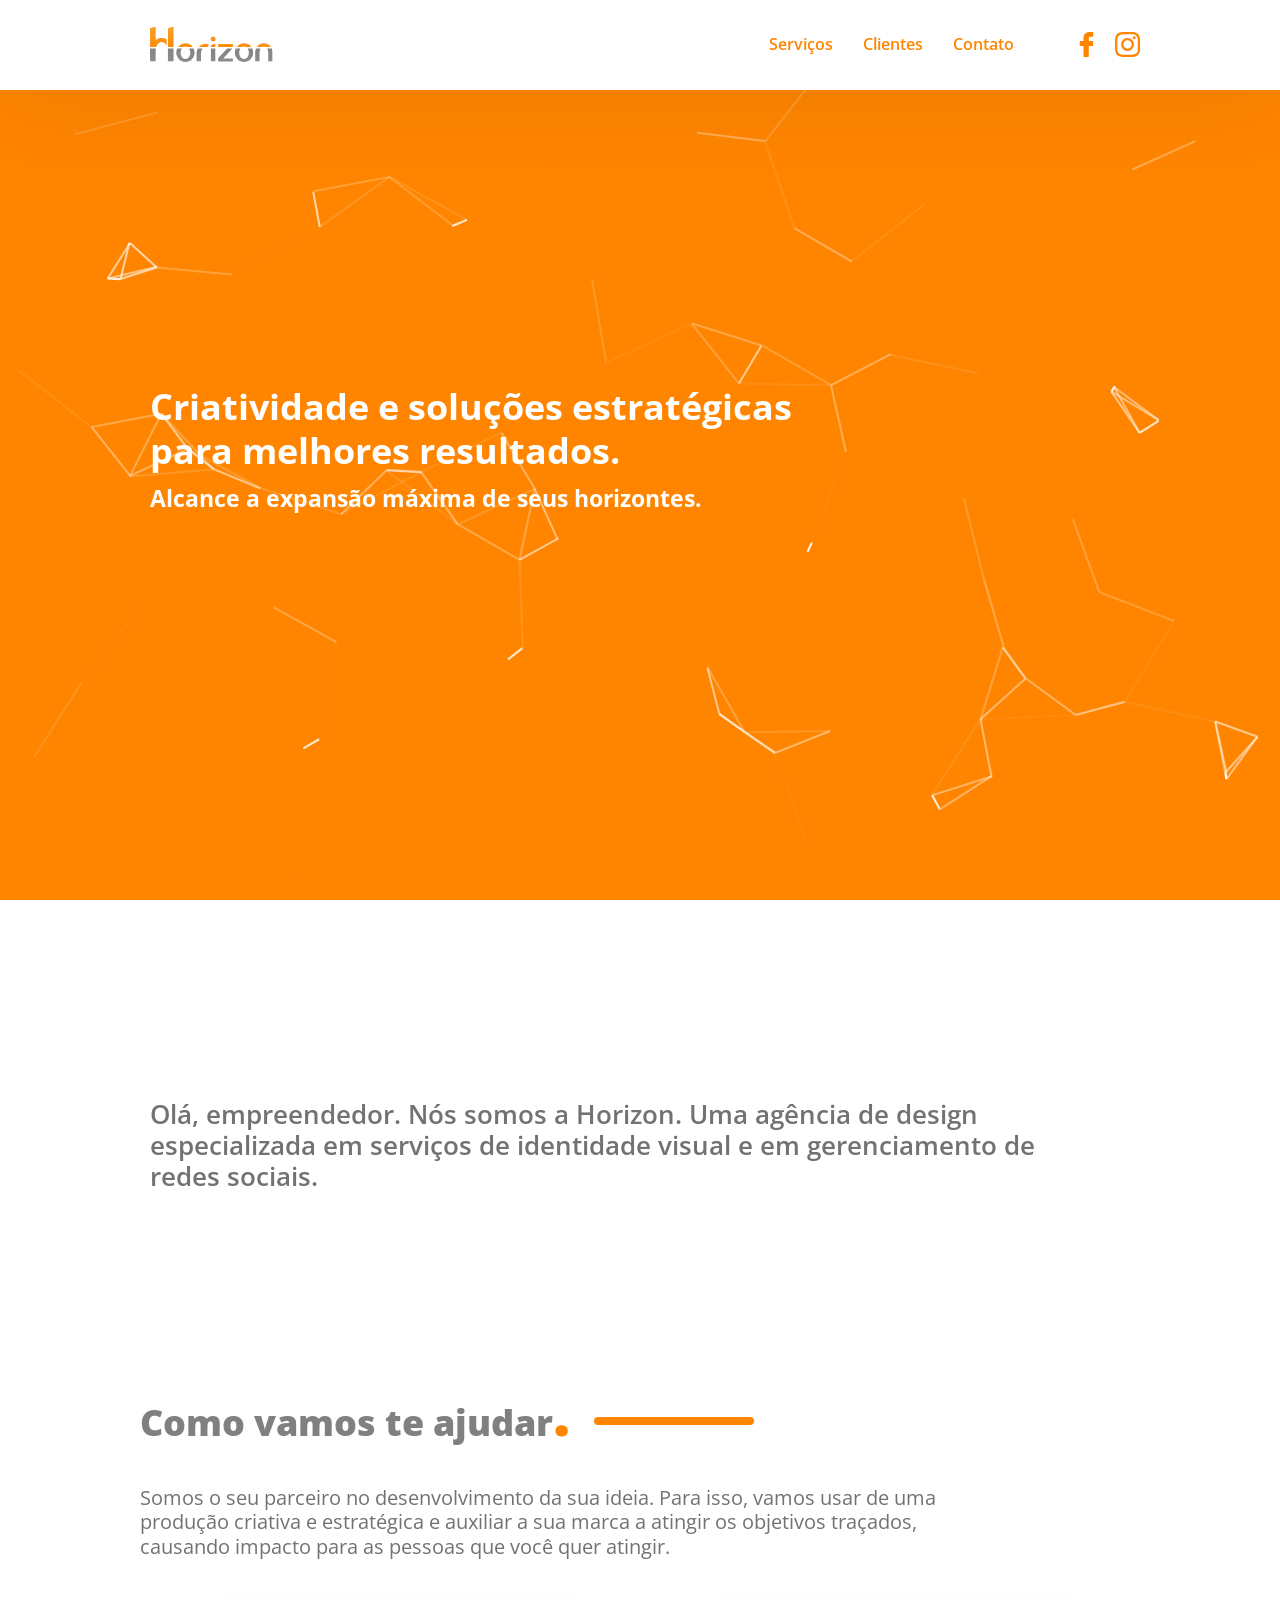
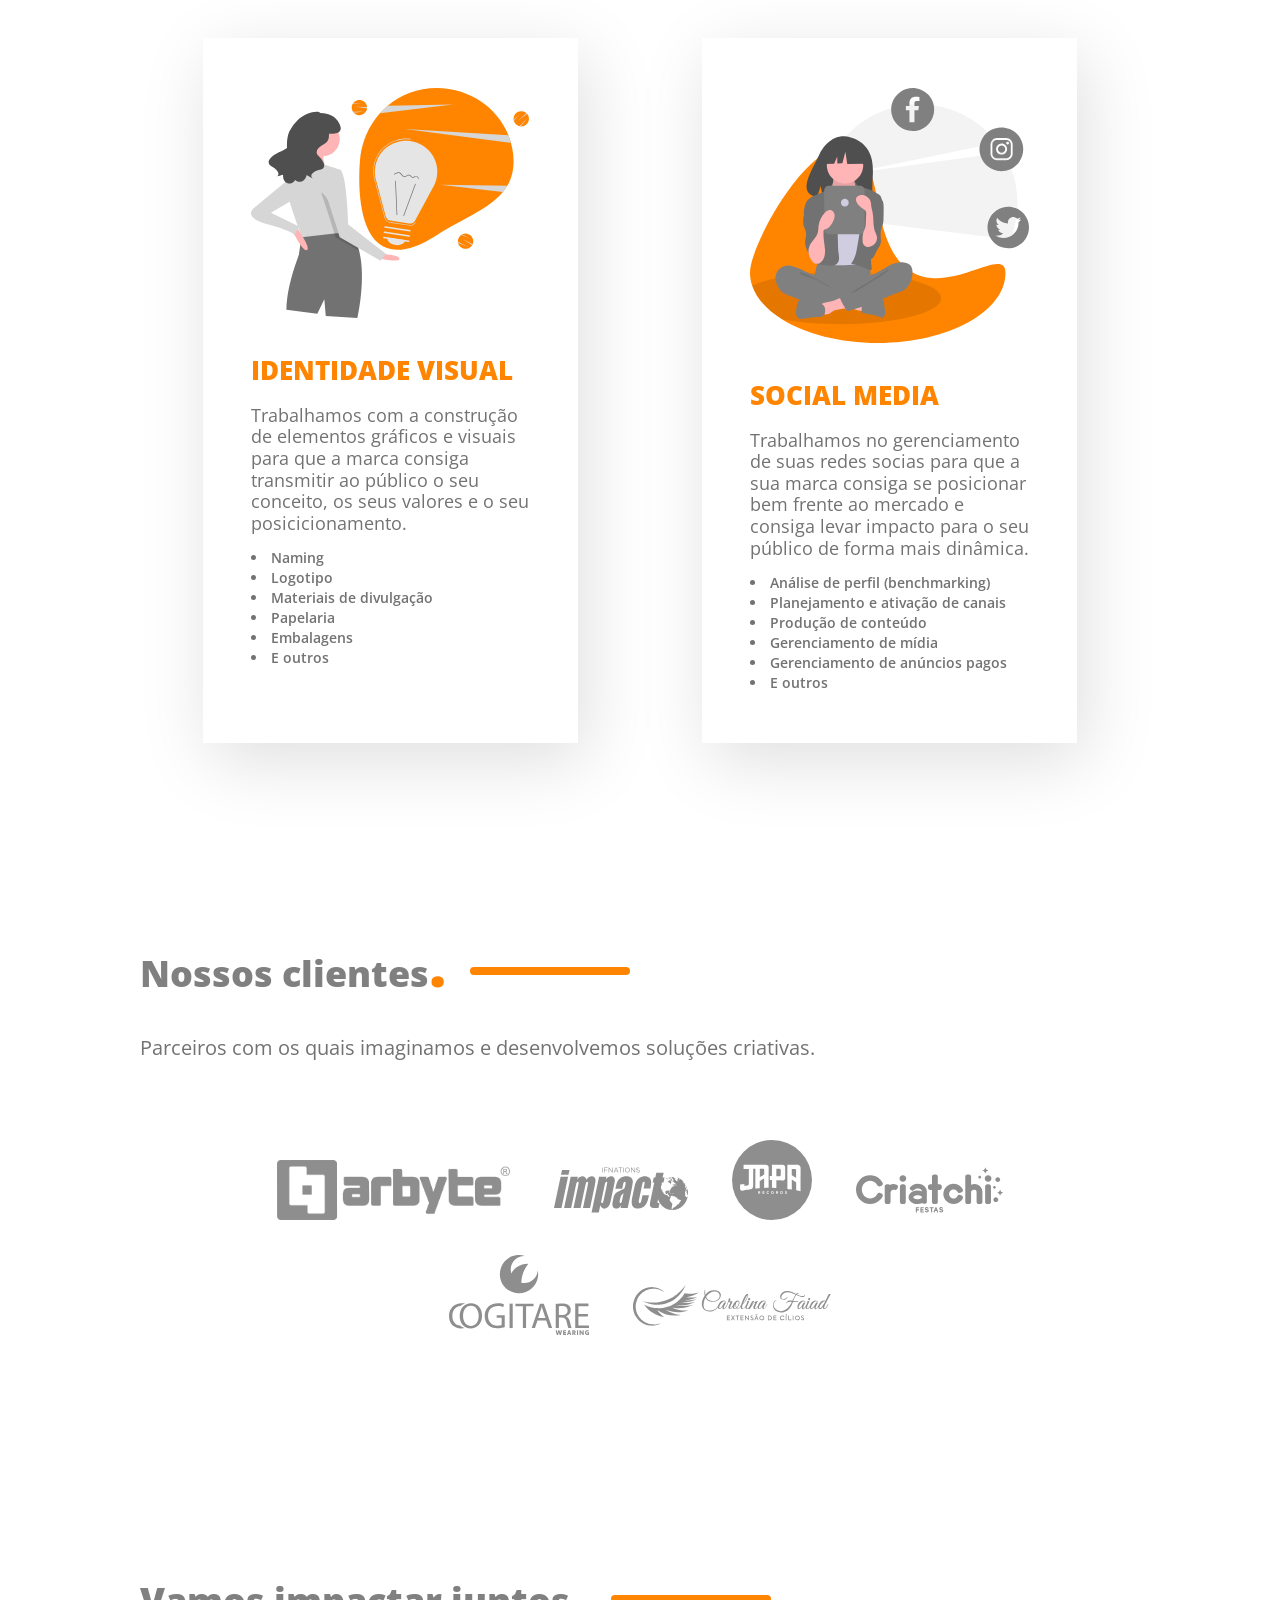
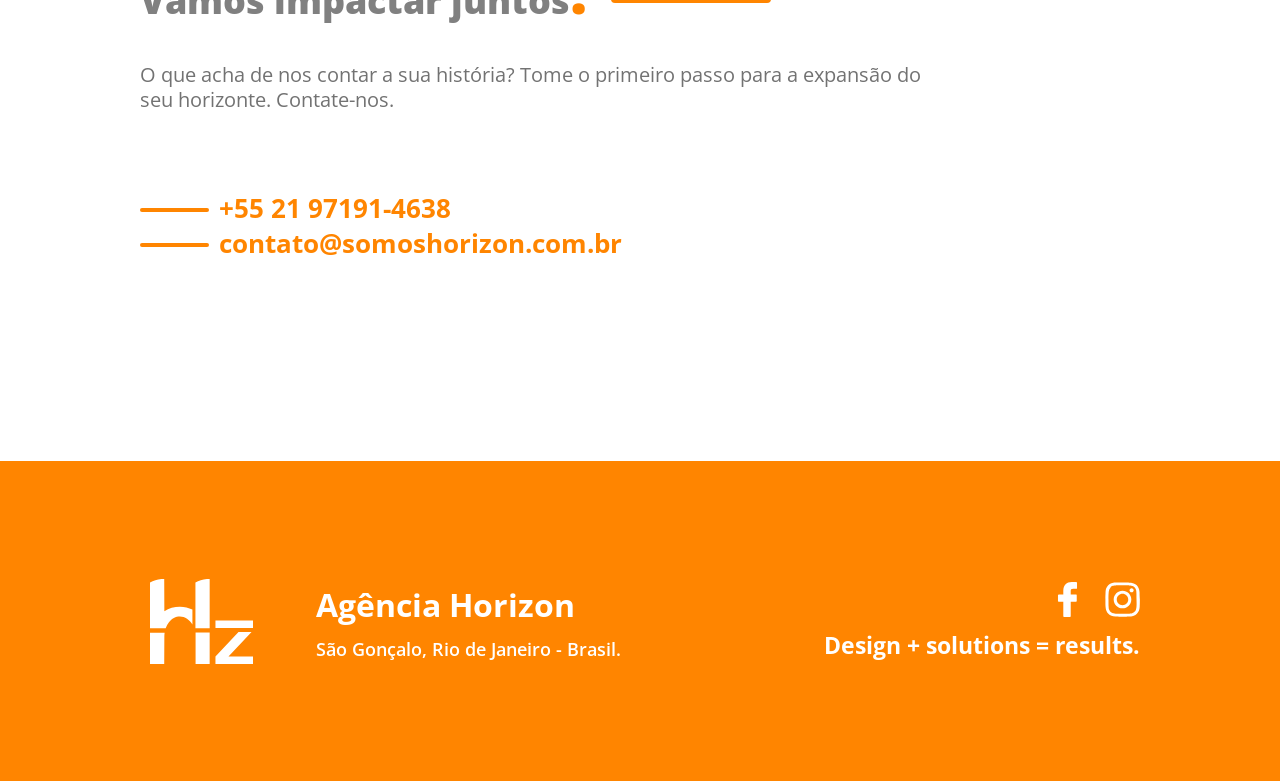
==== commit 0332b250: "Add files via upload" ====
--- a/index.html
+++ b/index.html
@@ -183,7 +183,7 @@
         <section class="cont-footer container">
 
             <div class="logo-footer grid-2">
-                <img src="img/logos-horizon/icon-hrz.svg">
+                <img class="img-logo-footer" src="img/logos-horizon/icon-hrz.svg">
             </div>
             <div class="empresa-infos grid-5">
                 <h5 class="nome-horizon">Agência Horizon</h5>
--- a/css/style.css
+++ b/css/style.css
@@ -348,6 +348,10 @@
 	height: 100%;
 	display: flex;
 	align-items: center;
+}
+
+.img-logo-footer {
+	height: 85px;
 }
 
 .nome-horizon {
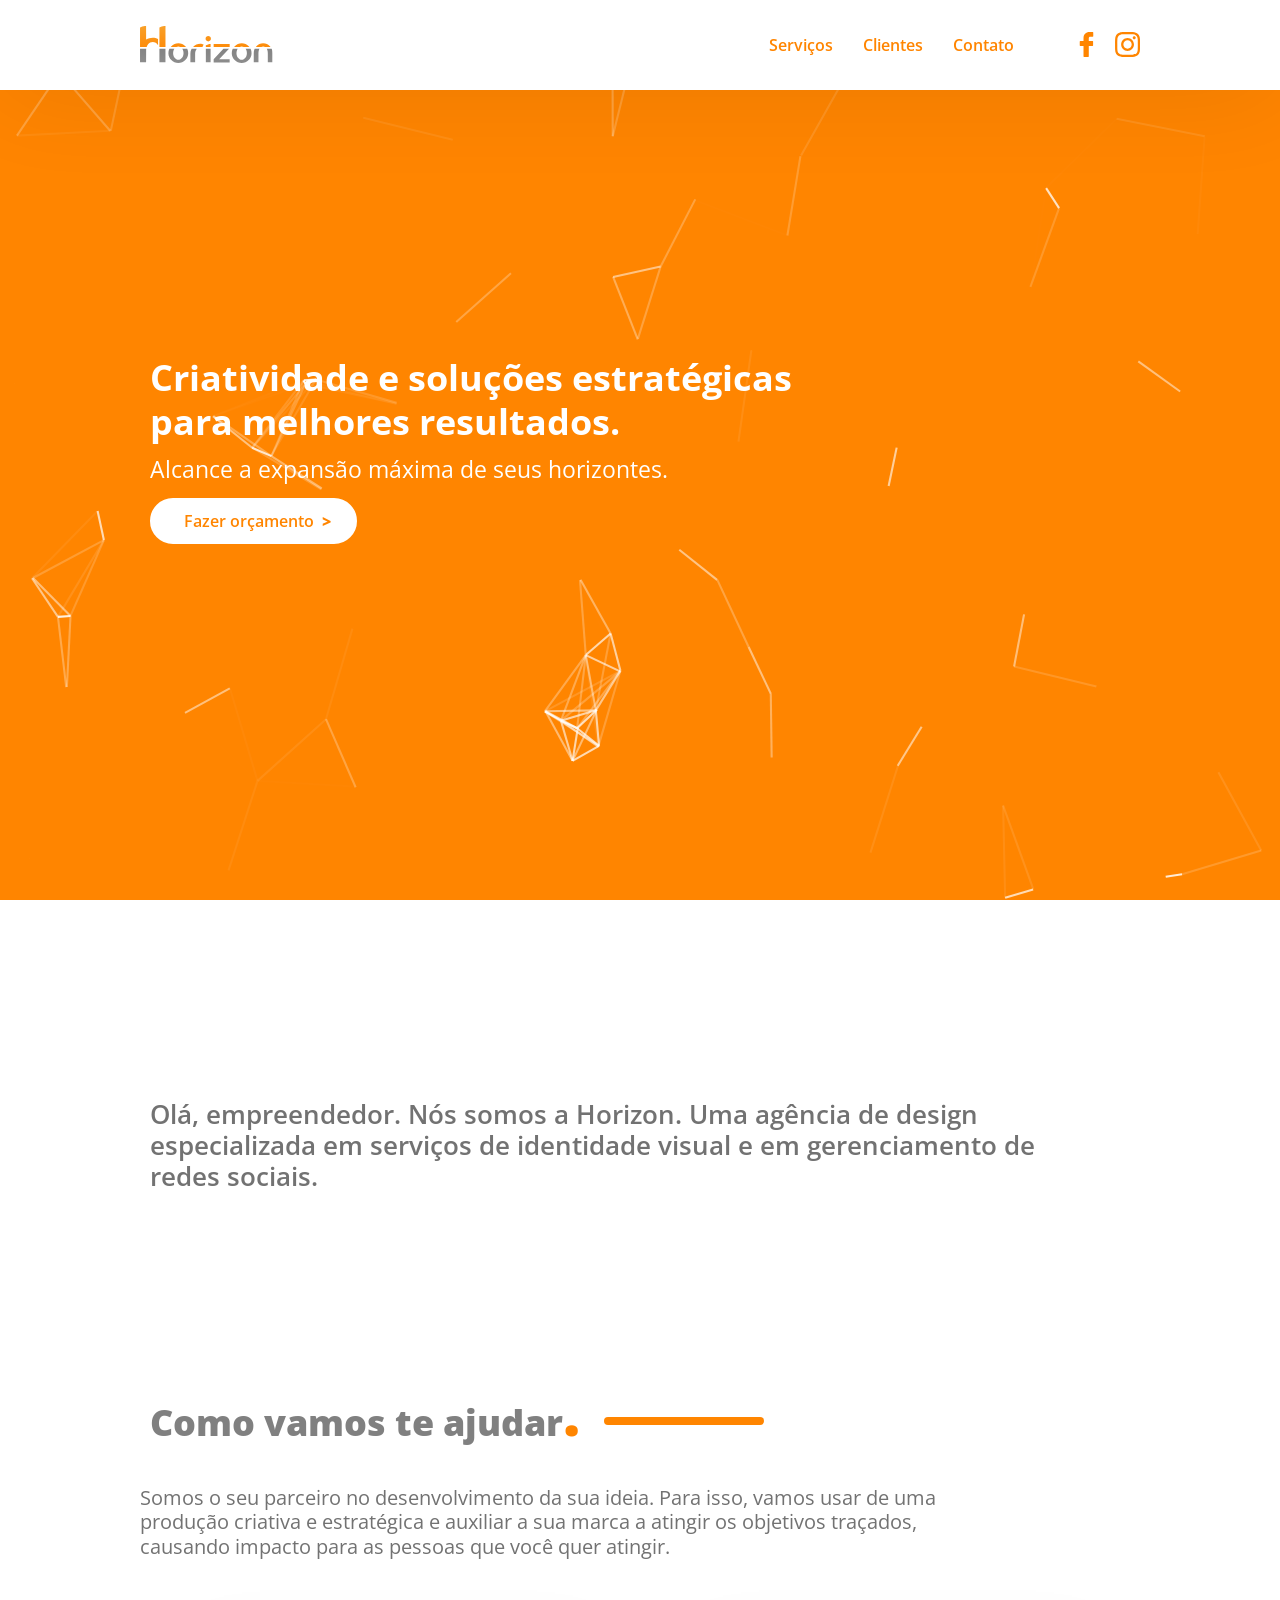
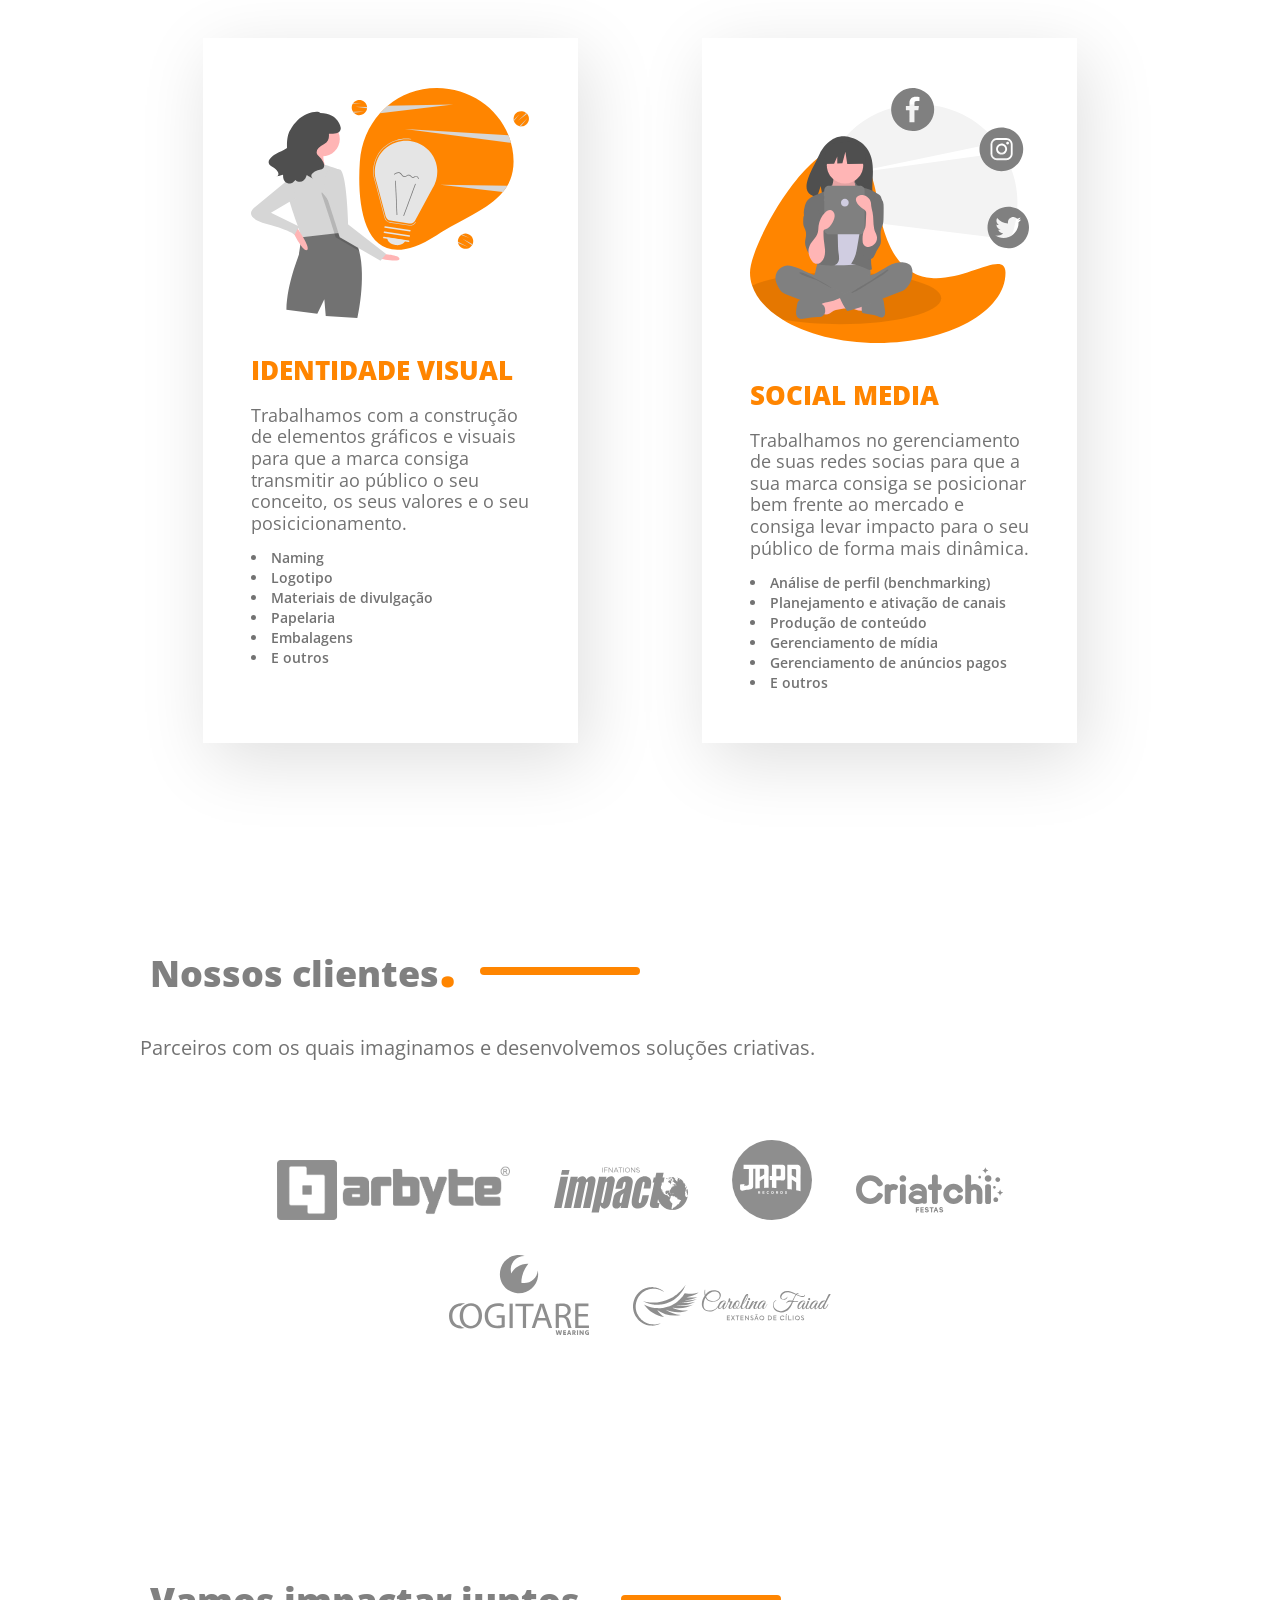
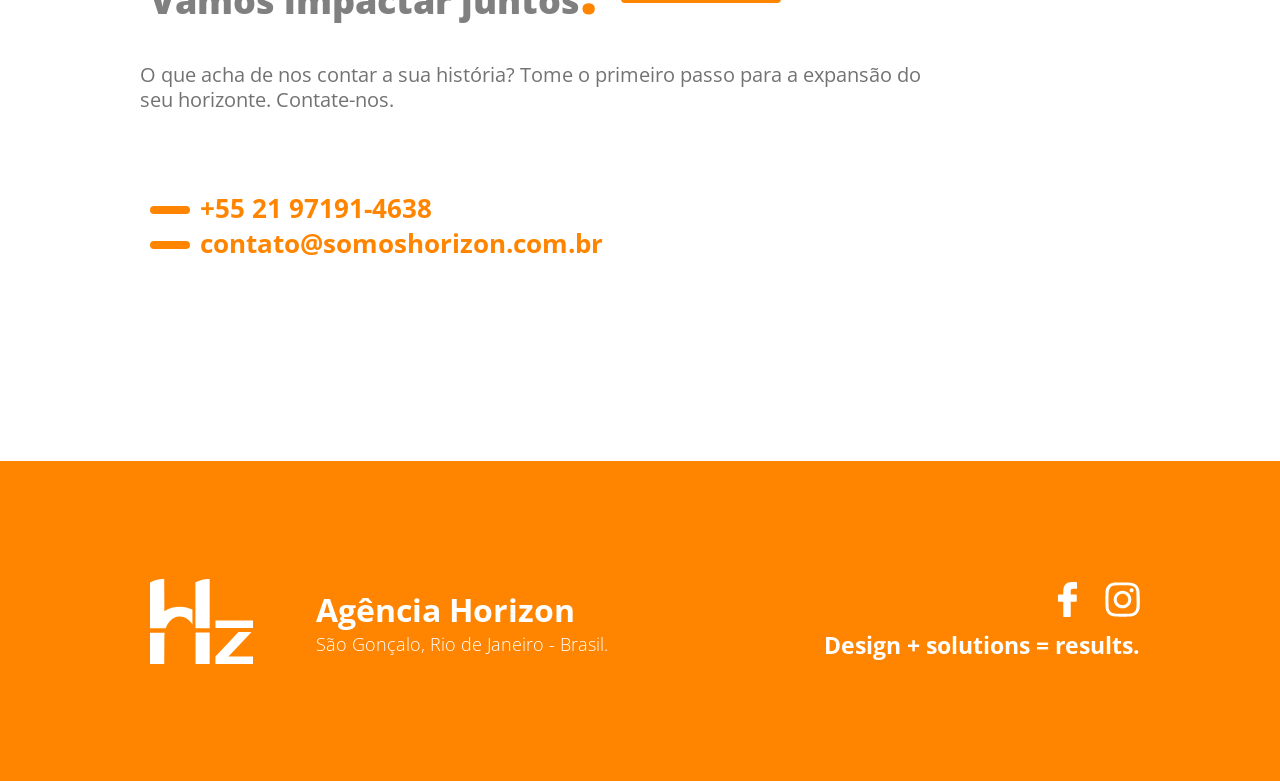
==== commit 5db944e6: "Add files via upload" ====
--- a/index.html
+++ b/index.html
@@ -6,11 +6,11 @@
     <meta name="description" content="Agência de design com especialidade em desenvolvimento de identidade visual e gerenciamento de redes sociais.">
     <meta name="keywords" content="Agência, Design, Identidade Visual, Redes sociais, Social media, Logotipo, Artes, Cartão de visita">
     <meta name="author" content="Marco Mendes">
-    <meta name="viewport" content="width=device-width, initial-scale=1.0">
+    <meta name="viewport" content="width=device-width, initial-scale=1, shrink-to-fit=no">
     <meta http-equiv="X-UA-Compatible" content="IE=edge">
     
     <!--Meta geral-->
-    <title>Agência Horizon - Criatividade e soluções estratégicas para melhores resultados.</title>
+    <title>Agência Horizon | Criatividade e soluções estratégicas para melhores resultados.</title>
 
     <!--Favicon-->
     <link rel="shortcut icon" href="img/favicon/favicon.ico">
@@ -23,7 +23,9 @@
     <link rel="stylesheet" href="css/reset.css">
     <link rel="stylesheet" href="css/grid1000.css">
     <link rel="stylesheet" href="css/style.css">
-    <link rel="stylesheet" href="css/slider.css">
+
+    <!--Fontawesome-->
+    <link rel="stylesheet" href="https://cdnjs.cloudflare.com/ajax/libs/font-awesome/4.1.0/css/font-awesome.min.css">
     
 
 </head>
@@ -65,6 +67,7 @@
             <div class="chamada grid-9">
                 <h1>Criatividade e soluções estratégicas para melhores resultados.</h1>
                 <p>Alcance a expansão máxima de seus horizontes.</p>
+                <button class="button-branco btn-chamada"> <a target="_blank" href="https://api.whatsapp.com/send?phone=5521971914638&text=Olá, gostaria de fazer um orçamento para expandir meus resultados com a Horizon">Fazer orçamento<span class="seta-btn">></span></a></button>
             </div>
 
             <!--<div class="illustration-chamada">
@@ -84,7 +87,7 @@
 
     <div class="section-services" id="services">
         <section class="our-services container">
-            <div class="title-section">
+            <div class="title-section grid-10">
                 <h2> Como vamos te ajudar<span class="dot-title">.</span></h2>
                 <div class=title-rectangle></div>
             </div>
@@ -127,7 +130,7 @@
 
     <div class="section-clients" id="clients">
         <section class="our-clients container">
-            <div class="title-section">
+            <div class="title-section grid-10">
                 <h2>Nossos clientes<span class="dot-title">.</span></h2>
                 <div class="title-rectangle"></div>
             </div>
@@ -160,13 +163,13 @@
 
     <div class="section-contact" id="contact">
         <section class="our-contacts container">
-            <div class="title-section">
+            <div class="title-section grid-10">
                 <h2>Vamos impactar juntos<span class="dot-title">.</span></h2>
                 <div class="title-rectangle"></div>
             </div>
             
             <p class="p-section grid-10">O que acha de nos contar a sua história? Tome o primeiro passo para a expansão do seu horizonte. Contate-nos.</p>
-            <div class="infos-contact">
+            <div class="infos-contact grid-10">
                 <div class="line-contact">
                     <div class="contact-rectangle"></div>
                     <p class="text-contact text-telephone">+55 21 97191-4638</p>
--- a/css/style.css
+++ b/css/style.css
@@ -44,7 +44,7 @@
 
 .logo {
 	float: left;
-	padding: 10px;
+	padding: 10px 10px 10px 0;
 	width: 142.55px;
 	
 
@@ -125,15 +125,11 @@
 	background-position: 50% 50%;
 }
 
-
-
 .cont-intro {
 	height: 100%;
 	display: flex;
 	align-items: center;
 }
-
-
 
 .chamada h1 {
 	font-family: 'Open Sans', sans-serif;;
@@ -147,12 +143,47 @@
 .chamada p {
 	font-family: 'Open Sans', sans-serif;;
 	font-style: normal;
-	font-weight: bold;
+	font-weight: 400;
 	font-size: 22.781px;
 	line-height: 140%;
 	padding-top: 10px;
 	color: #fff;
 }
+
+.button-branco {
+	background-color: #fff;
+	border: 2px solid #FFF; 
+	padding: 10px 24px 10px 32px;
+	text-align: center;
+	text-decoration: none;
+	display: inline-block;
+	border-radius: 80px;
+	margin-top: 12px;
+	
+}
+
+.button-branco a {
+	color: #ff8500;
+	font-size: 16px;
+	font-weight: 600;
+	display: inline-block;
+}
+
+.button-branco a:hover {
+	color: #E37600;
+
+}
+
+.button-branco .seta-btn {
+	font-weight: 900;
+	margin-left: 8px;
+}
+
+button:focus, .button:active {
+	outline: none !important;
+	box-shadow: none !important;
+  }
+
 
 .img-chamada {
 	height: 224px;
@@ -210,7 +241,7 @@
 	font-weight: normal;
 	font-size: 20.25px;
 	line-height: 120%;
-	padding: 40px 0 0 0 !important;
+	padding: 40px 0 0 0;
 	margin-left: 0!important;
 
 	color: #727272;
@@ -224,6 +255,7 @@
 }
 
 .cards-services {
+	width: 100%;
 	display: inline-flex;
 	padding-top: 80px;
 	justify-content: center;
@@ -311,18 +343,18 @@
 }
 
 .infos-contact {
-	display: inline-block;
+	display: inline-grid;
 	padding-top: 80px;
 }
 
 .line-contact {
-	display: flex;
+	display: inline-flex;
 	align-items: center;
 }
 
 .contact-rectangle {
-	width:69px;
-	height: 4px;
+	width:40px;
+	height: 8px;
 	margin-top: 2px;
 	margin-right: 10px;
 	background: #FF8500;
@@ -363,10 +395,9 @@
 }
 
 .address-horizon {
-	padding-top: 10px;
-	font-family: 'Open Sans', sans-serif;
-	font-style: normal;
-	font-weight: 600;
+	font-family: 'Open Sans', sans-serif;
+	font-style: normal;
+	font-weight: 300;
 	font-size: 18px;
 	color: #FFFFFF;
 }
@@ -411,11 +442,10 @@
 		width: 30px;
 		height: 30px;
 		border-top: 4px solid;
-		margin: 16px 10px 10px 0;
+		margin: 16px 1px 10px 0;
 		float: right;
 		position: relative;
 		cursor: pointer;
-		-webkit-backface-visibility: hidden;
 		margin-left: auto;
 	}
 
@@ -454,7 +484,7 @@
 		justify-content: center;
 		background: #FFF;
 		padding: 40px 40px 0 40px;
-		top: 91px;
+		top: 89px;
 		right: 0px;
 		opacity: 0;
 		visibility: hidden;
@@ -462,8 +492,6 @@
 		transition: .3s;
 		height: 100vh;
 		width: 100%;
-		
-		
 	}
 
 	.menu-nav.mobile-menu.active {
@@ -503,4 +531,85 @@
 
 	.menu nav .menu-links li {
 		margin-left: 0px !important;
-	}+	}
+
+}
+
+
+@media (max-width: 768px) {
+
+	.cards-services {
+		display: block;
+		padding-top: 40px;
+	}
+
+	.card-service {
+		width: auto;
+	}
+
+	.card2 {
+		margin-left: 0;
+		margin-top: 30px;
+	}
+
+	.infos-contact {
+		padding-top: 20px;
+	}
+
+	.contact-rectangle {
+		width: 20px;
+	}
+
+	.text-contact {
+		font-size: 16px;
+	}
+
+	.title-section h2 {
+		font-size: 25.629px;
+		line-height: 15px;
+	}
+
+	.title-rectangle {
+		width: 80px;
+	}
+
+	.p-section {
+		padding-top: 20px;
+		font-size: 16px;
+	}
+
+	.p-card {
+		font-size: 16px;
+	}
+
+	.cont-footer {
+		display: block;
+		padding: 60px 0;
+	}
+
+	.logo-footer {
+		display: flex;
+		justify-content: center;
+	}
+
+	.empresa-infos {
+		text-align: center;
+	}
+
+	.social-slogan {
+		text-align: center;
+	}
+
+	.ft-socialicons li {
+		margin-left: 0;
+	}
+
+	.footer-bg {
+		height: auto;
+	}
+
+	.social-slogan {
+		padding-top: 30px;
+	}
+
+}
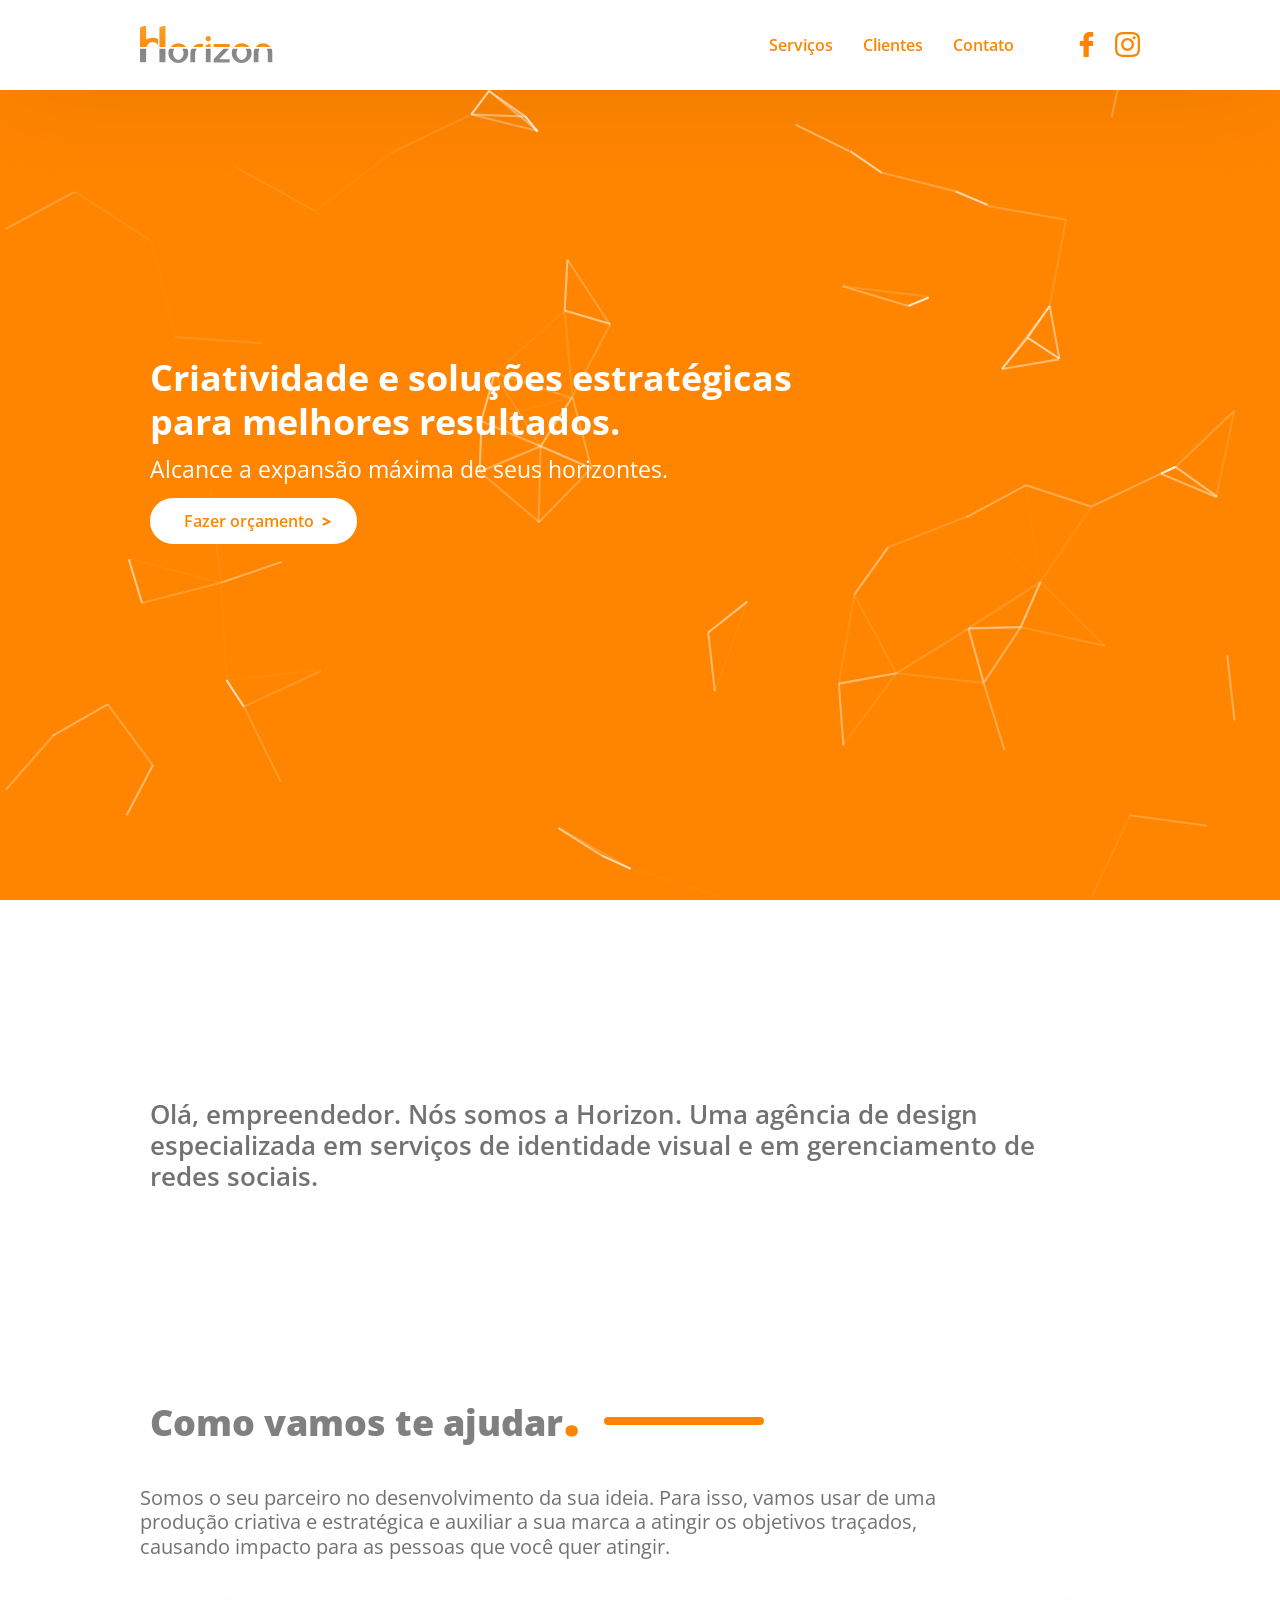
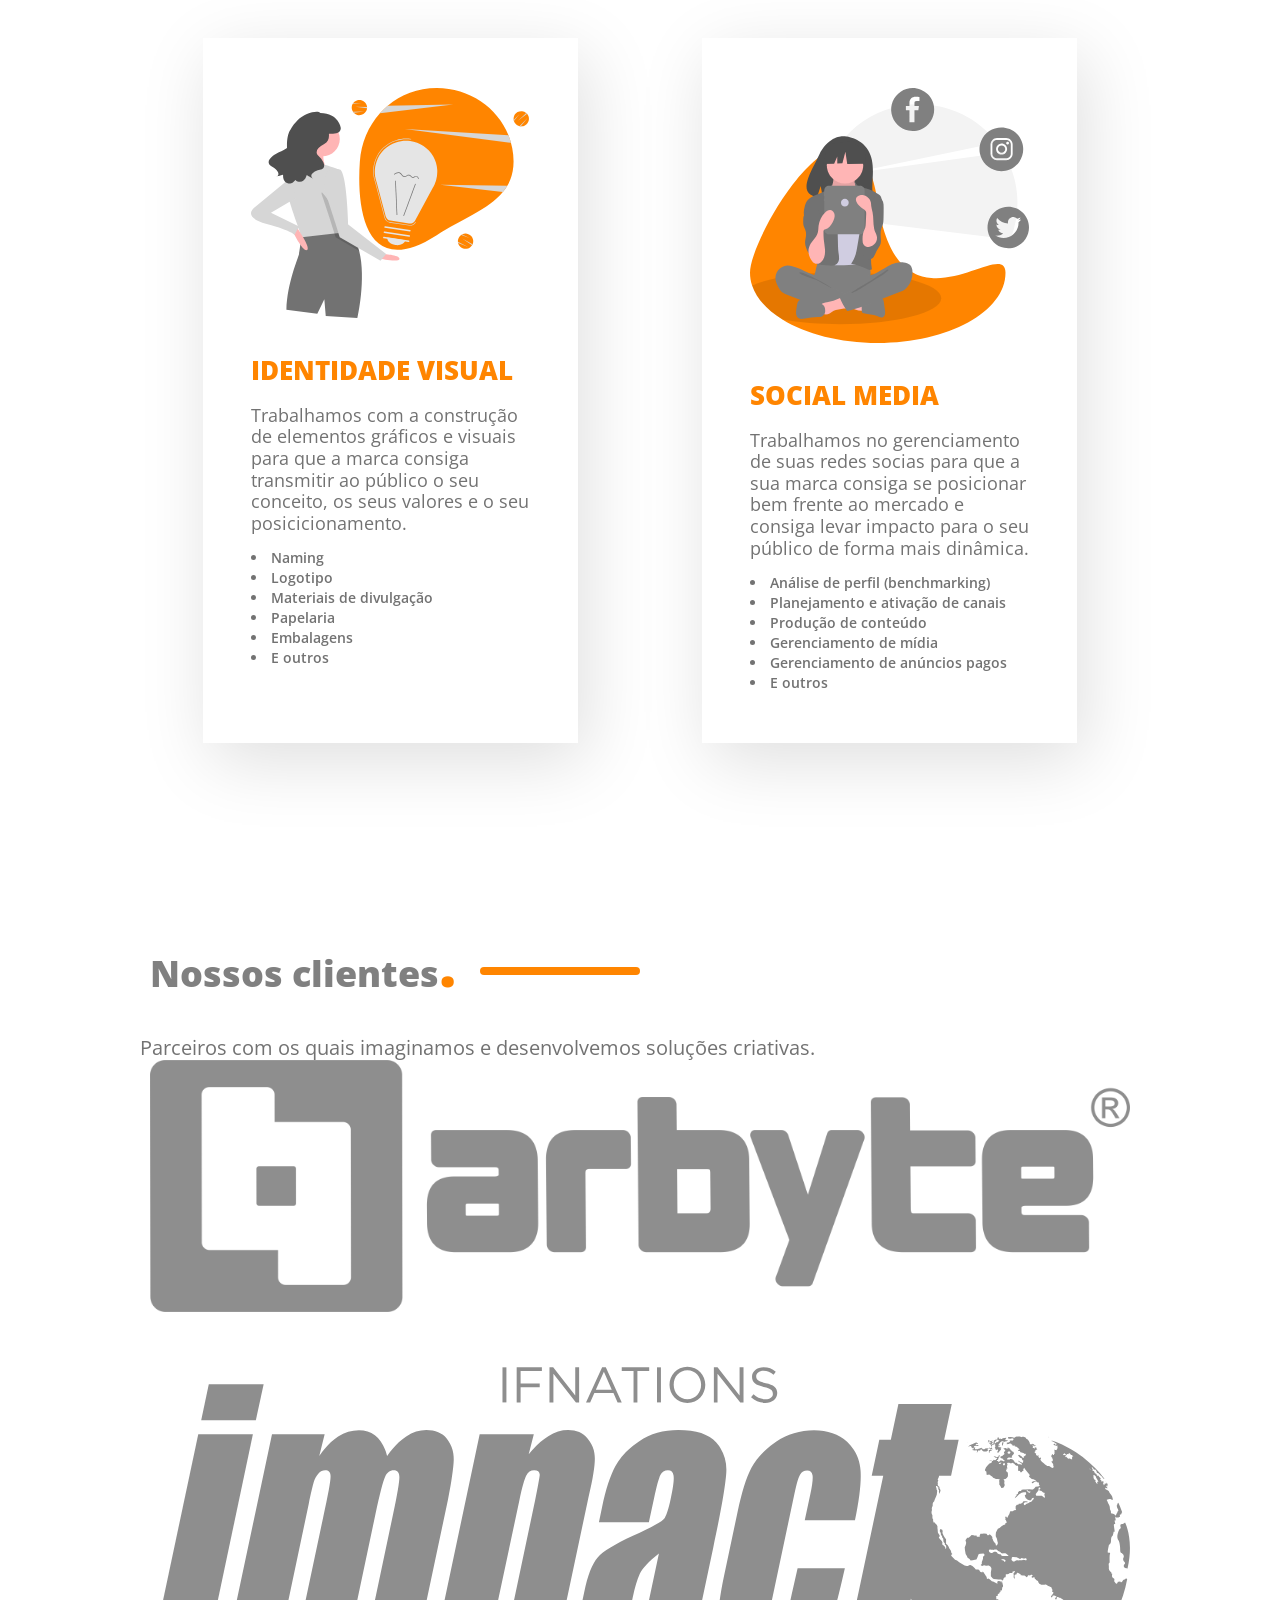
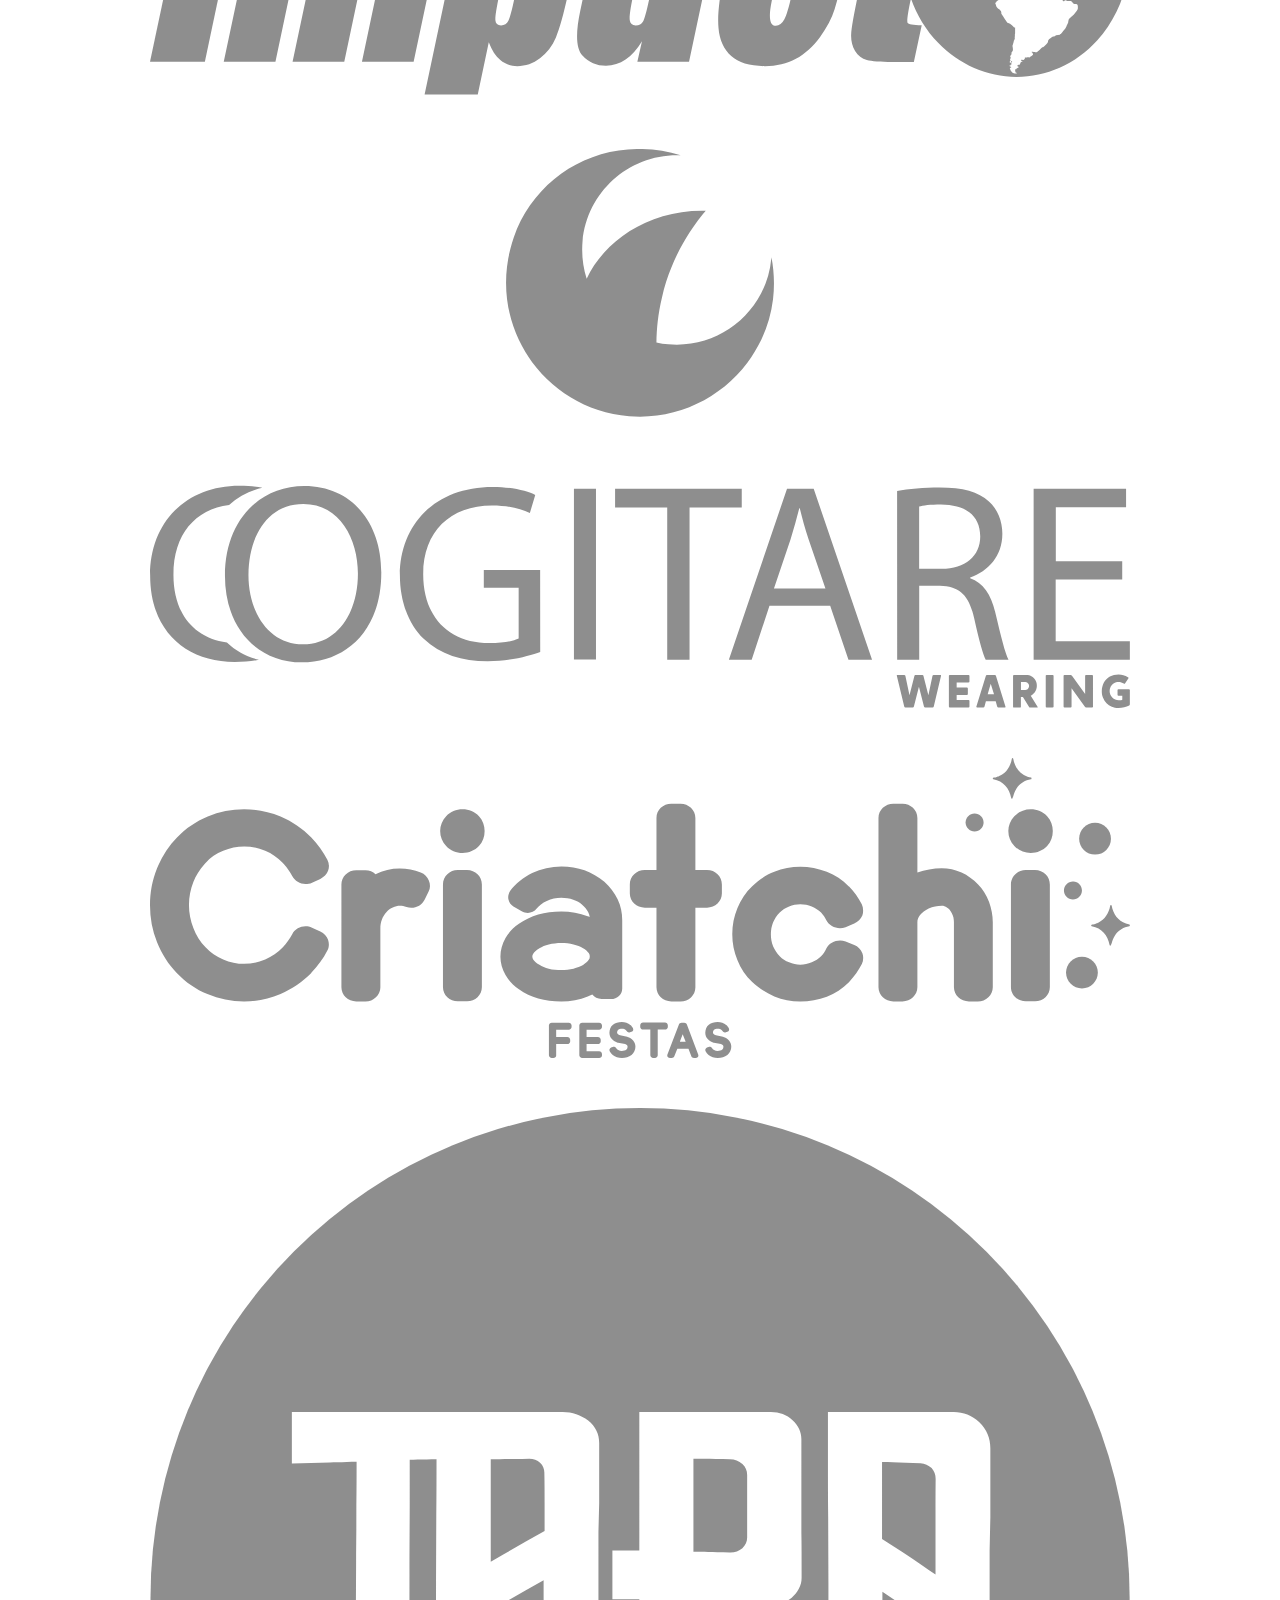
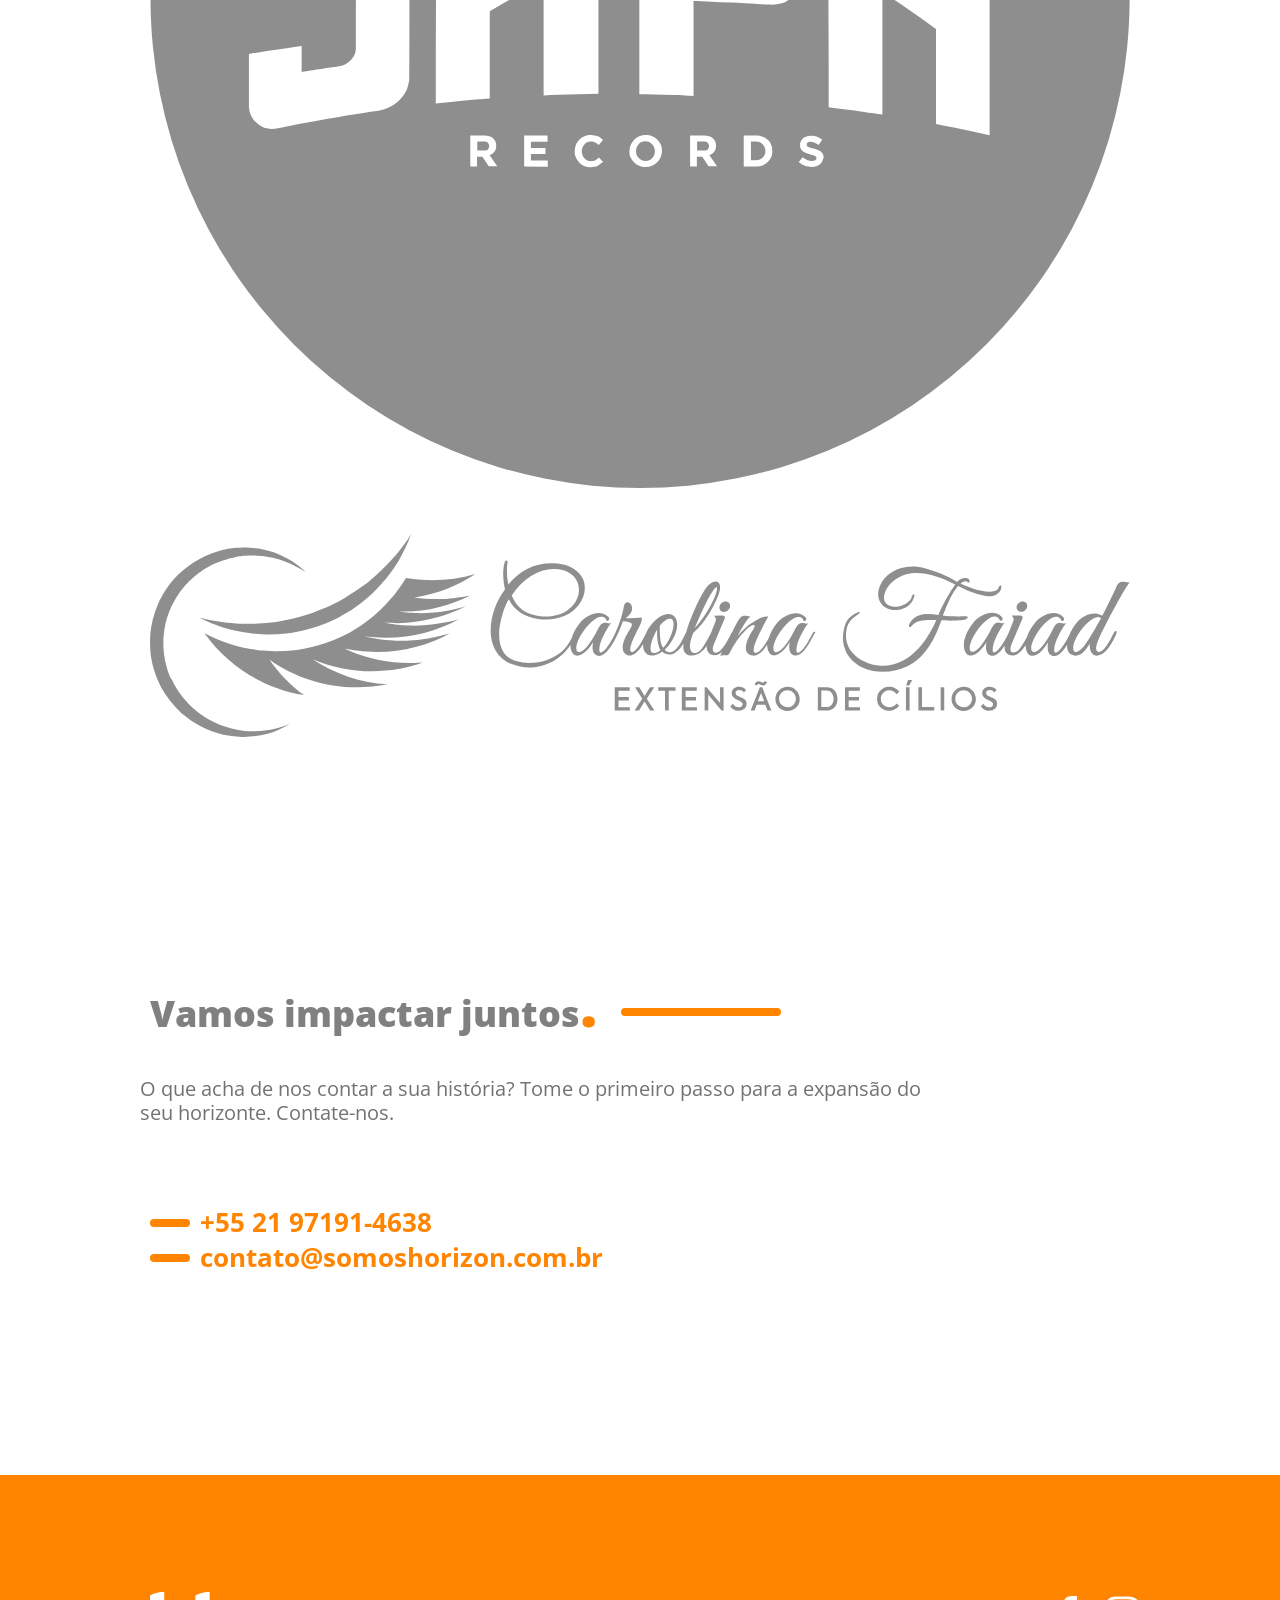
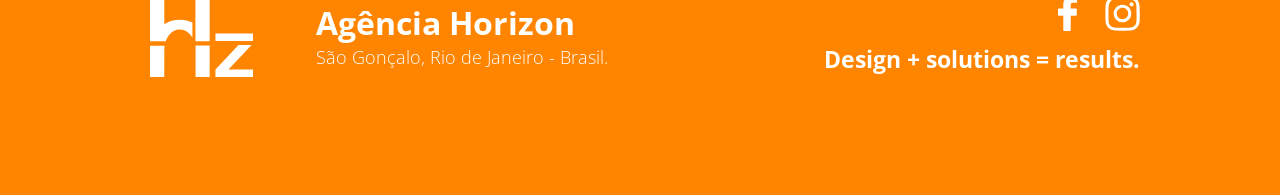
==== commit baeecb58: "Add files via upload" ====
--- a/index.html
+++ b/index.html
@@ -136,27 +136,15 @@
             </div>
             
             <p class="p-section grid-10">Parceiros com os quais imaginamos e desenvolvemos soluções criativas.</p>
-            <div class="clients-grid">
-                <ul>
-                    <li>
-                        <img class="logo-1" src="img/logos-clients/Logo-Arbyte-cinza.png">
-                    </li>
-                    <li>
-                        <img class="logo-1" src="img/logos-clients/movimento-logo.svg">
-                    </li>
-                    <li>
-                        <img class="logo-2" src="img/logos-clients/logo-japarecords.svg">
-                    </li>
-                    <li>
-                        <img class="logo-1" src="img/logos-clients/logo-criatchi.svg">
-                    </li>
-                    <li>
-                        <img class="logo-2" src="img/logos-clients/logo-cogitare.svg">
-                    </li>
-                    <li>
-                        <img class="logo-1" src="img/logos-clients/logo-carol.svg">
-                    </li>
-                </ul>
+            <div class="logos-clients grid-12">
+                <div class="new-clients-grid">
+                    <div class="box a"><img class="client-logo" src="img/logos-clients/Logo-Arbyte-cinza.png"></div>
+                    <div class="box b"><img class="client-logo" src="img/logos-clients/movimento-logo.svg"></div>
+                    <div class="box e"><img class="client-logo" src="img/logos-clients/logo-cogitare.svg"></div>
+                    <div class="box d"><img class="client-logo" src="img/logos-clients/logo-criatchi.svg"></div>
+                    <div class="box c"><img class="client-logo" src="img/logos-clients/logo-japarecords.svg"></div>
+                    <div class="box f"><img class="client-logo" src="img/logos-clients/logo-carol.svg"></div>
+                </div>
             </div>
         </section>   
     </div>
